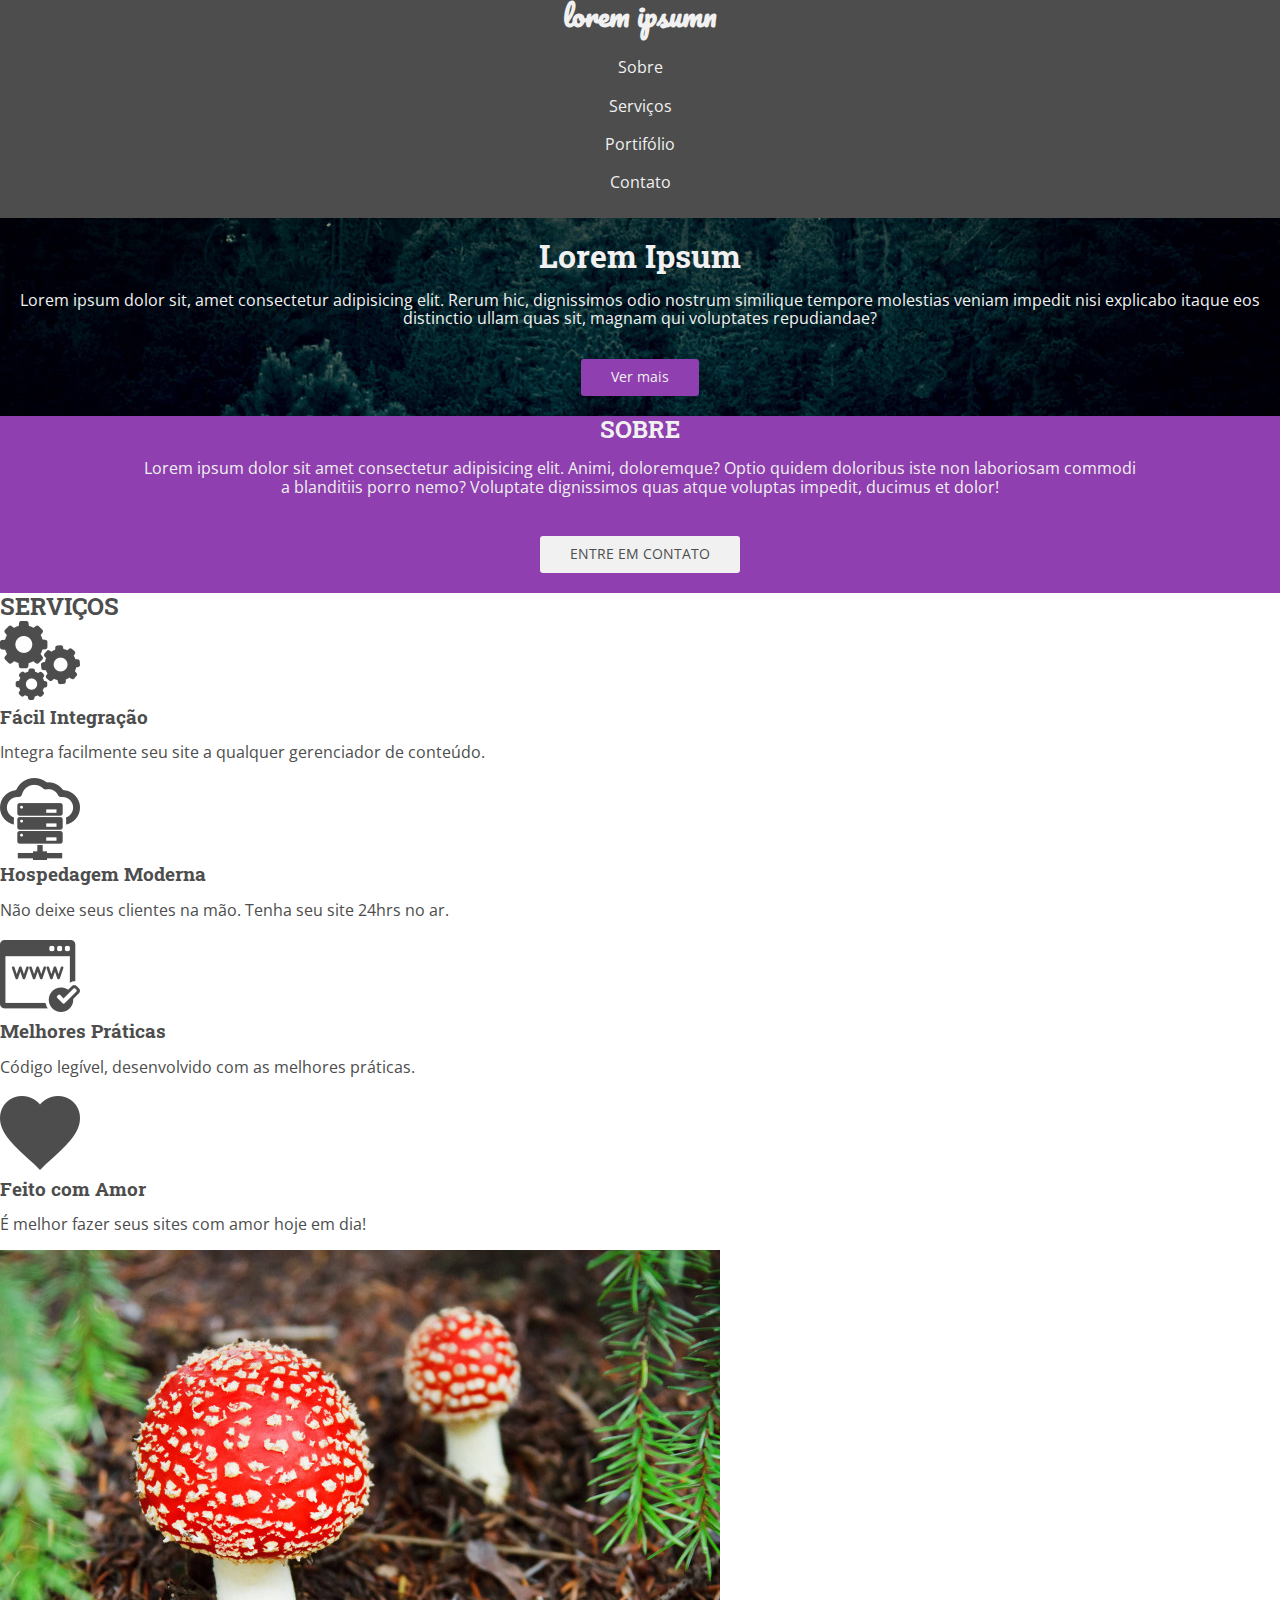
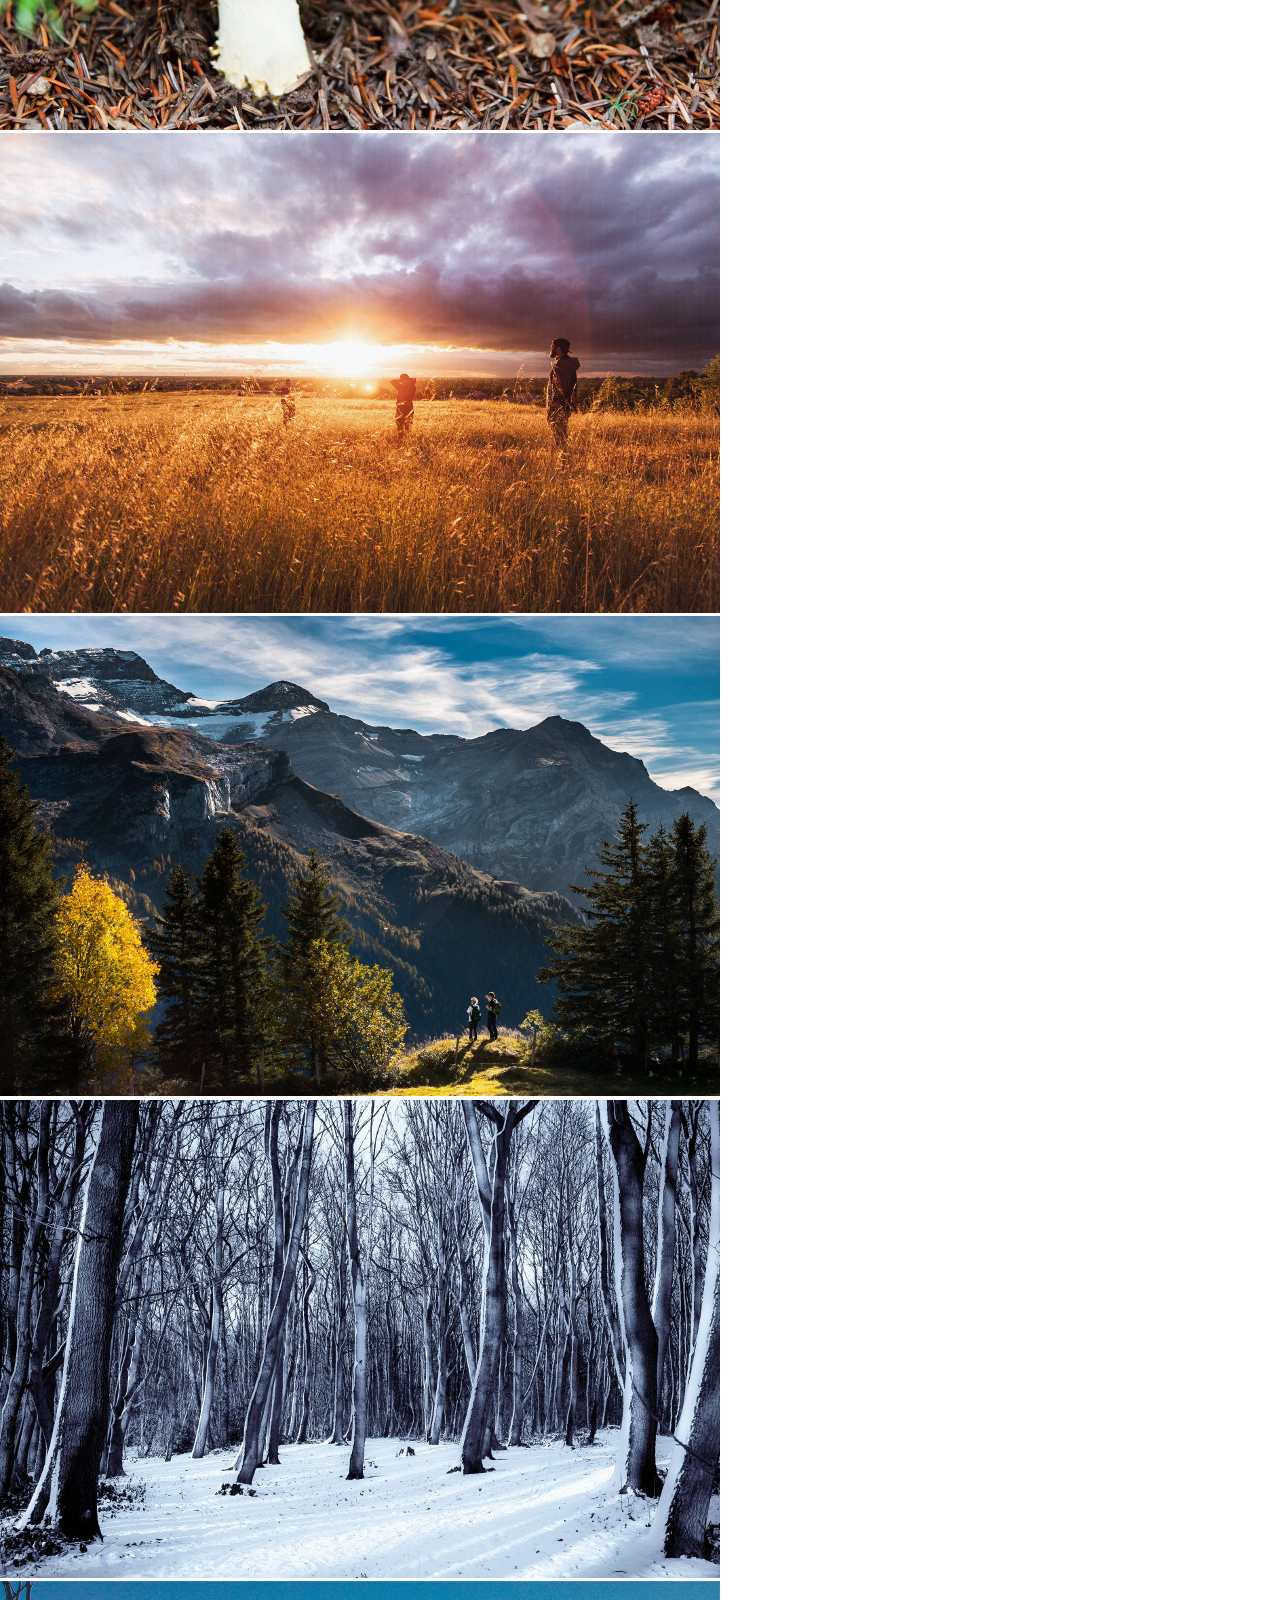
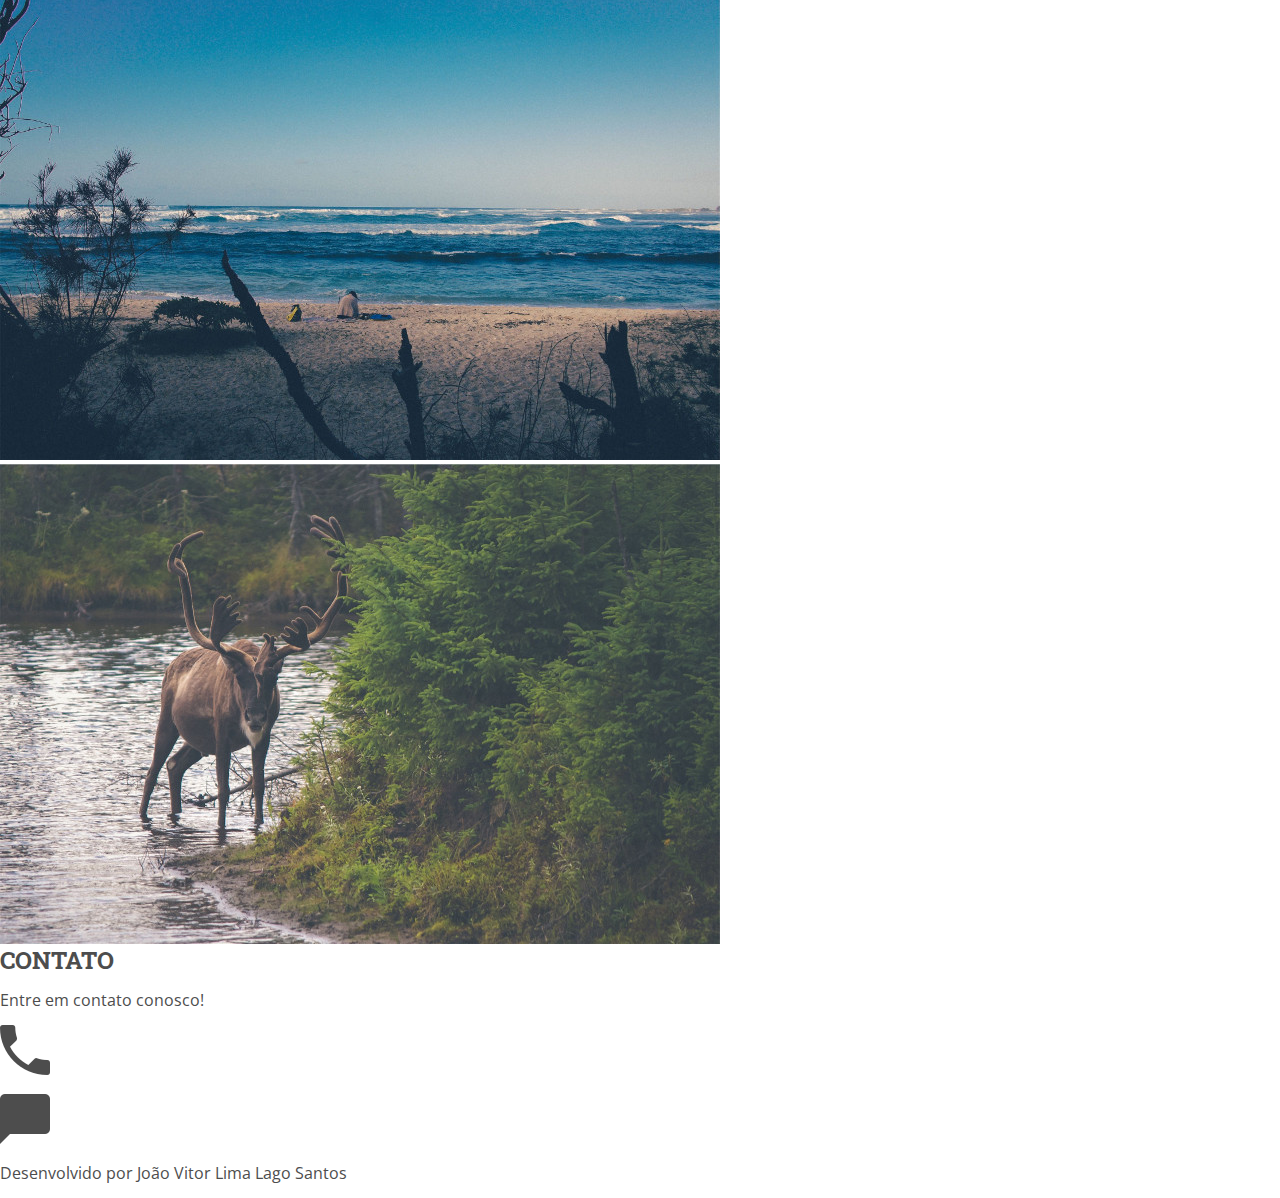
==== index.html @ 35bb9524 "add selectors and propertys to #sobre in index.html" ====
<!DOCTYPE html>
<html lang="pt-br">

<head>
    <meta charset="UTF-8">
    <meta http-equiv="X-UA-Compatible" content="IE=edge">
    <meta name="viewport" content="width=device-width, initial-scale=1.0">
    <link rel="preconnect" href="https://fonts.gstatic.com">
    <link href="https://fonts.googleapis.com/css2?family=Open+Sans&family=Pacifico&family=Roboto+Slab&display=swap"
        rel="stylesheet">
    <link rel="stylesheet" href="./assets/css/normalize.css" />
    <link rel="stylesheet" href="assets/css/style.css" />
    <title>Document</title>
</head>

<body>
    <nav>
        <a href="#">lorem ipsumn</a>
        <ul>
            <li><a href="#sobre">Sobre</a></li>
            <li><a href="#servicos">Serviços</a></li>
            <li><a href="#portfolio">Portifólio</a></li>
            <li><a href="#contato">Contato</a></li>
        </ul>
    </nav>

    <header>
        <h1>Lorem Ipsum</h1>
        <p>Lorem ipsum dolor sit, amet consectetur adipisicing elit. Rerum hic, dignissimos odio nostrum similique
            tempore molestias veniam impedit nisi explicabo itaque eos distinctio ullam quas sit, magnam qui voluptates
            repudiandae?</p>
        <a href="#sobre" class="botao">Ver mais</a>
    </header>

    <section id="sobre">
        <h2>SOBRE</h2>
        <p>Lorem ipsum dolor sit amet consectetur adipisicing elit. Animi, doloremque? Optio quidem doloribus iste non
            laboriosam commodi a blanditiis porro nemo? Voluptate dignissimos quas atque voluptas impedit, ducimus et
            dolor!</p>
        <a href="#contato" class="botao">ENTRE EM CONTATO</a>
    </section>

    <section id="servicos">
        <h2>SERVIÇOS</h2>
        <div>
            <img src="./assets/img/configs.png" alt="Engrenagens">
            <h3>Fácil Integração</h3>
            <p>Integra facilmente seu site a qualquer gerenciador de conteúdo.</p>
        </div>
        <div>
            <img src="./assets/img/hospedagem.png" alt="Servidor">
            <h3>Hospedagem Moderna</h3>
            <p>Não deixe seus clientes na mão. Tenha seu site 24hrs no ar.</p>
        </div>
        <div>
            <img src="./assets/img/site.png" alt="Navegador">
            <h3>Melhores Práticas</h3>
            <p>Código legível, desenvolvido com as melhores práticas.</p>
        </div>
        <div>
            <img src="./assets/img/coracao.png" alt="Coração">
            <h3>Feito com Amor</h3>
            <p>É melhor fazer seus sites com amor hoje em dia!</p>
        </div>
    </section>

    <section id="portfolio">
        <img src="./assets/img/portfolio-1.jpg" alt="cogumelos">
        <img src="./assets/img/portfolio-2.jpeg" alt="Sol no horizonte">
        <img src="./assets/img/portfolio-3.jpeg" alt="Pessoas à beira de vale">
        <img src="./assets/img/portfolio-4.jpg" alt="Floresta nevada">
        <img src="./assets/img/portfolio-5.jpeg" alt="Praia deserta">
        <img src="./assets/img/portfolio-6.jpeg" alt="Alce à beira de rio">
    </section>

    <section id="contato">
        <h2>CONTATO</h2>
        <p>Entre em contato conosco!</p>
        <!--Atalho para as divs abaixo: div*2>img+p>a -->
        <div>

            <p><a href="tel: (77) 99999-9999">
                    <img src="./assets/img/fone.png" alt="Telefone"></a></p>
        </div>
        <div>
            <p><a href="mailto:meuEmail@gmail.com">
                    <img src="./assets/img/contato.png" alt="E-mail">
                </a></p>
        </div>
    </section>

    <footer>
        <p>Desenvolvido por João Vitor Lima Lago Santos</p>
    </footer>
</body>

</html>
---- assets/css/style.css ----
/*

* {
    padding: 0;
    margin: 0;
    box-sizing: border-box;
}


/* body {
    background: #c2c2c2;
}

h2 {
    color: blue;
}

.vermelho {
    color: red;
}

#verde {
    color: green;
}

div>h2 {
    color: black;
} 


/* comentario em css 


/* .seletores {
    padding: 1Âº topo(top) e lado direito(right) e parte inferior(bottom) e lado esquerdo(left); // um parametro ele aplica nos 4 lados
    padding: 1Âº topo(top) 2Âº lado direito(right) 3Âº parte inferior(bottom) 4Âº lado esquerdo(left); // quatro parametro ele aplica individualmente
    padding: 1Âº topo(top) e parte inferior(bottom) 2Âº lado esquerdo(left) e lado direito(right); // dois paremetros ele aplica em cima+embaixo e lado esquerdo+lado direito
} 

.div-vermelha {
    min-height: 150px;
    padding: 25px;
    background: red;
    margin: 100px auto;
    display: flex;
    flex-direction: row;
    justify-content: space-between;
    flex-wrap: wrap;
}

.div-branca {
    background: #fff;
    height: 100px;
    width: 100px;
}

*/

/*Geral*/

body{
    font-family: "Open Sans", Helvetica, Arial, sans-serif;
    color: #4d4d4d;
}

h1, h2, h3{
    margin: 0;
    font-family: "Roboto Slab", Helvetica, Arial, sans-serif;
    font-weight: 700;
}

.botao{
    color: #f1f1f1;
    text-decoration: none;
    padding: 10px 30px;
    background-color: #8f3faf;
    font-size: .9em;
    border-radius: 3px;
}
/*Navegação*/

nav{
    /*
    display: -webkit-box;display: -ms-flexbox;display: flex; 
    Criado inserindo o display: flex; no autoprefixer
    ele gera o primeiro display que é compatível com diferentes navegadores.
    */
    display: flex;
    flex-direction: column;
    align-items: center;
    background-color: #4d4d4d;
}

nav > a {
    text-decoration: none;
    color: #f1f1f1;
    font-weight: 700;
    font-size: 28px;
    font-family: Pacifico, serif;
}

nav ul{
    list-style: none;
    padding: 0;
    display: flex;
    flex-direction: column;
    align-items: center;
    width: 100%;
}

nav ul li{
    text-align: center;
    width: 100%;
}

nav ul li a{
    display: inline-block;
    padding: 10px 0;
    width:100%;
    text-decoration: none;
    color: #f1f1f1;
}

/*Cabeçalho*/

header{
    background-image: url('../img/fundo.jpg');
    background-size: cover;
    background-position: center;
    background-repeat: no-repeat;
    color: #f1f1f1;
    display: flex;
    flex-direction: column;
    align-items: center;
    text-align: center;
    padding: 20px;
}

header p{
    margin-bottom: 2em;
}

/* Sobre */

#sobre{
    display: flex;
    flex-direction: column;
    align-items :center;
    text-align:center;
    padding: 0 20px 20px;
    background-color: #8f3faf;
    color: #f1f1f1;
}

#sobre p{
    margin-bottom: 2.5em;
    max-width: 1000px;
}

#sobre .botao{
    background-color: #f1f1f1;
    color: #4d4d4d;
}
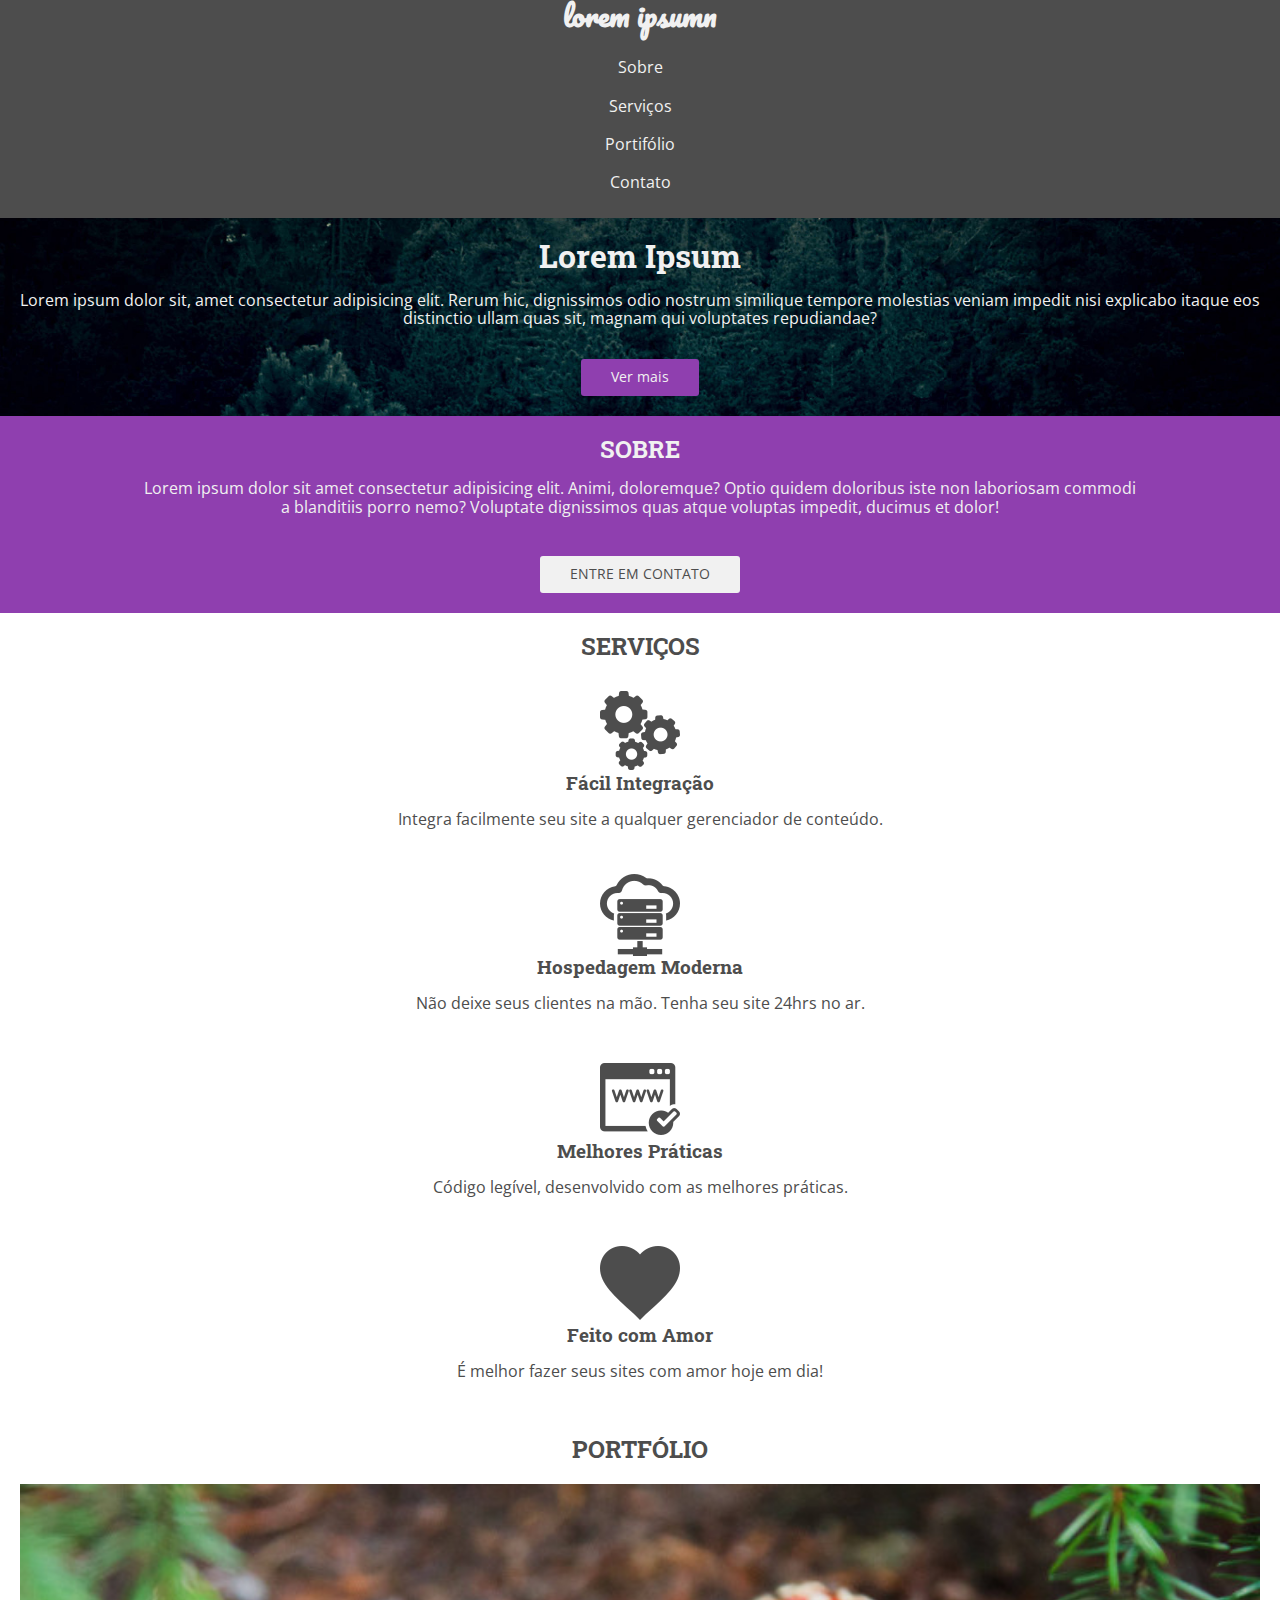
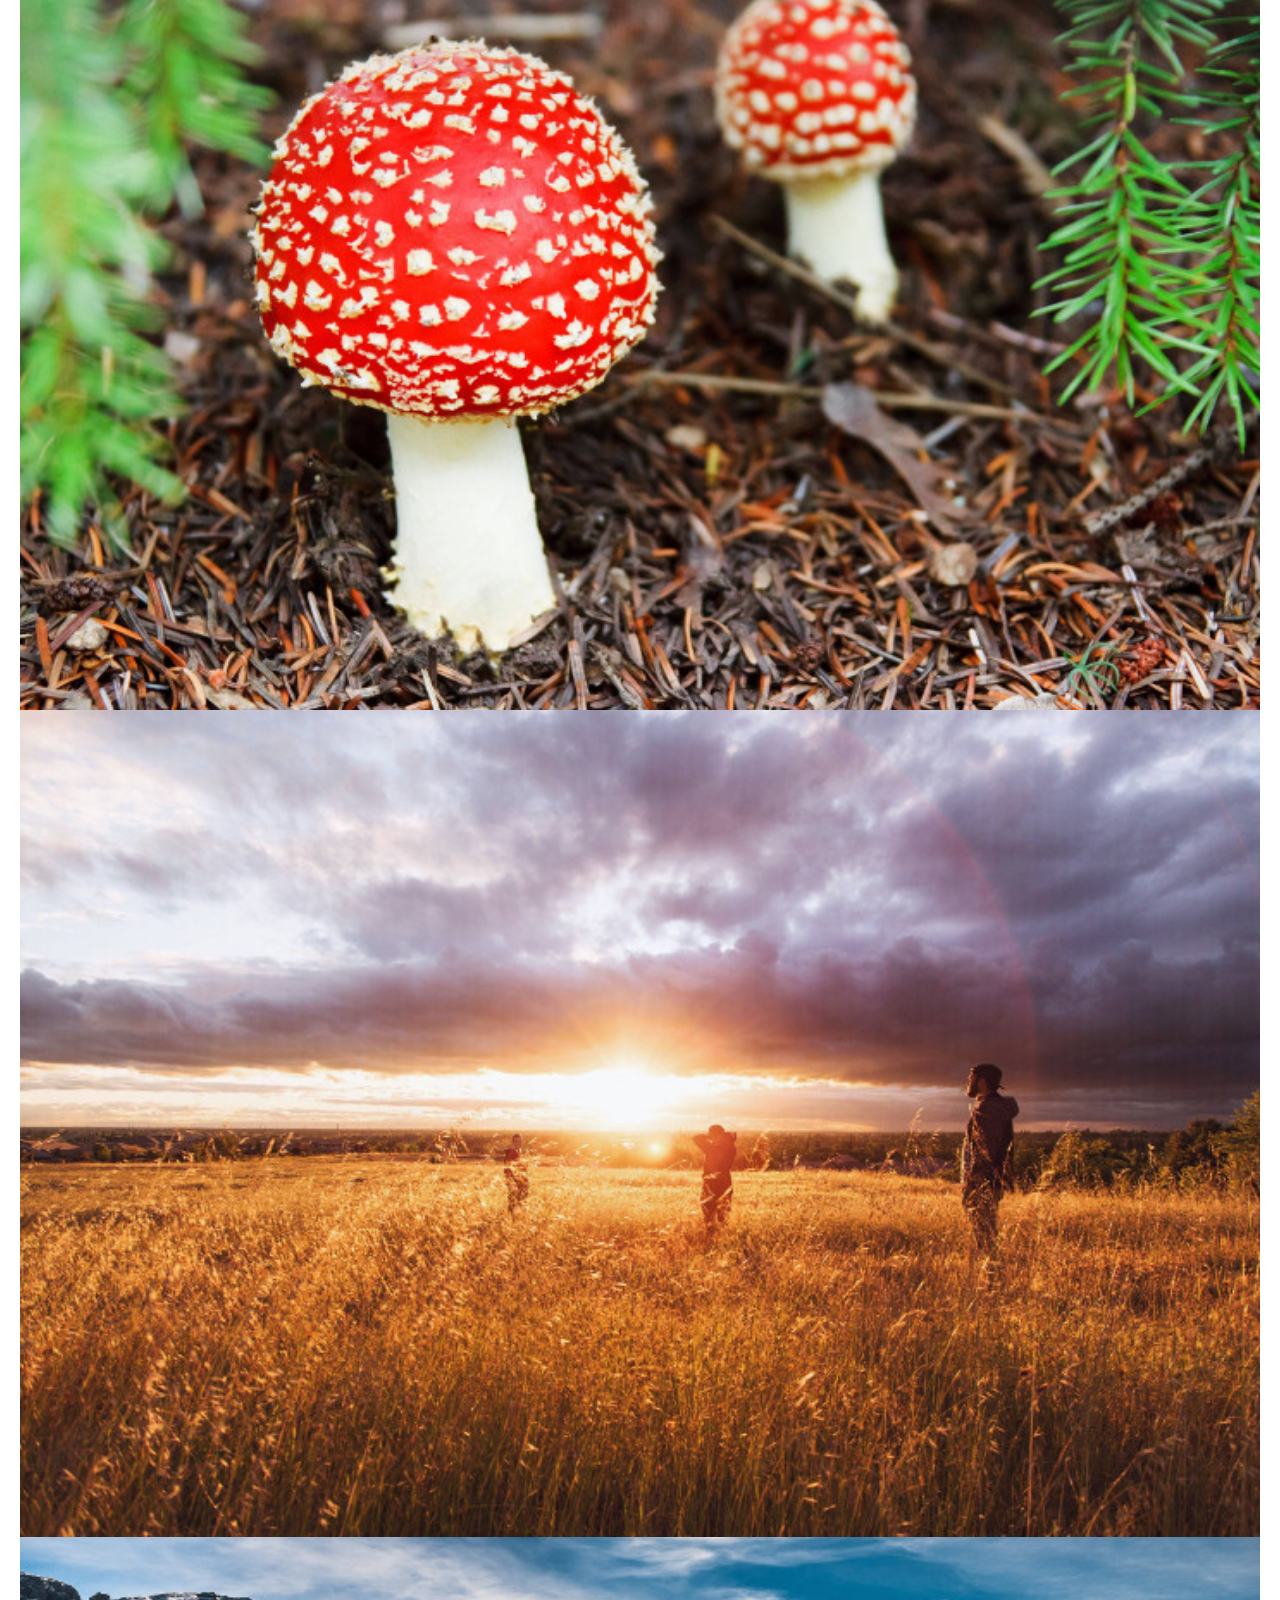
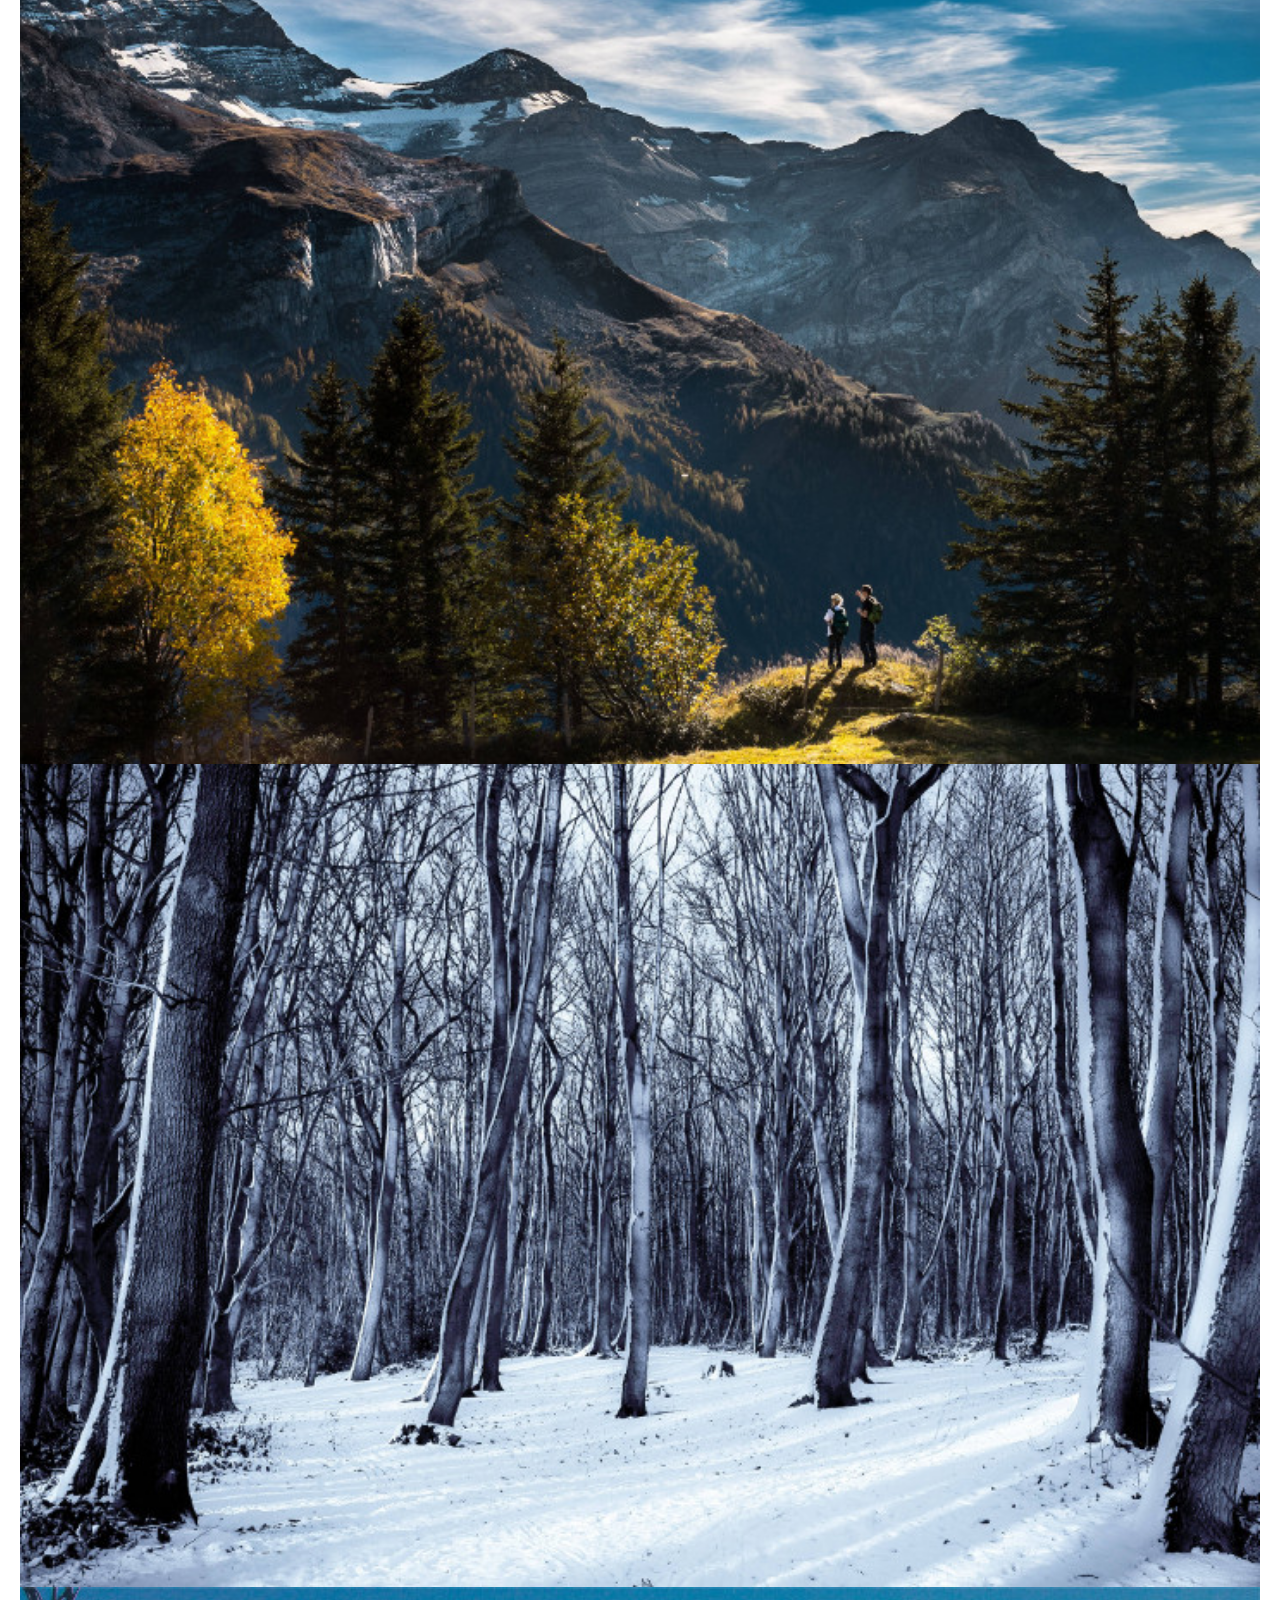
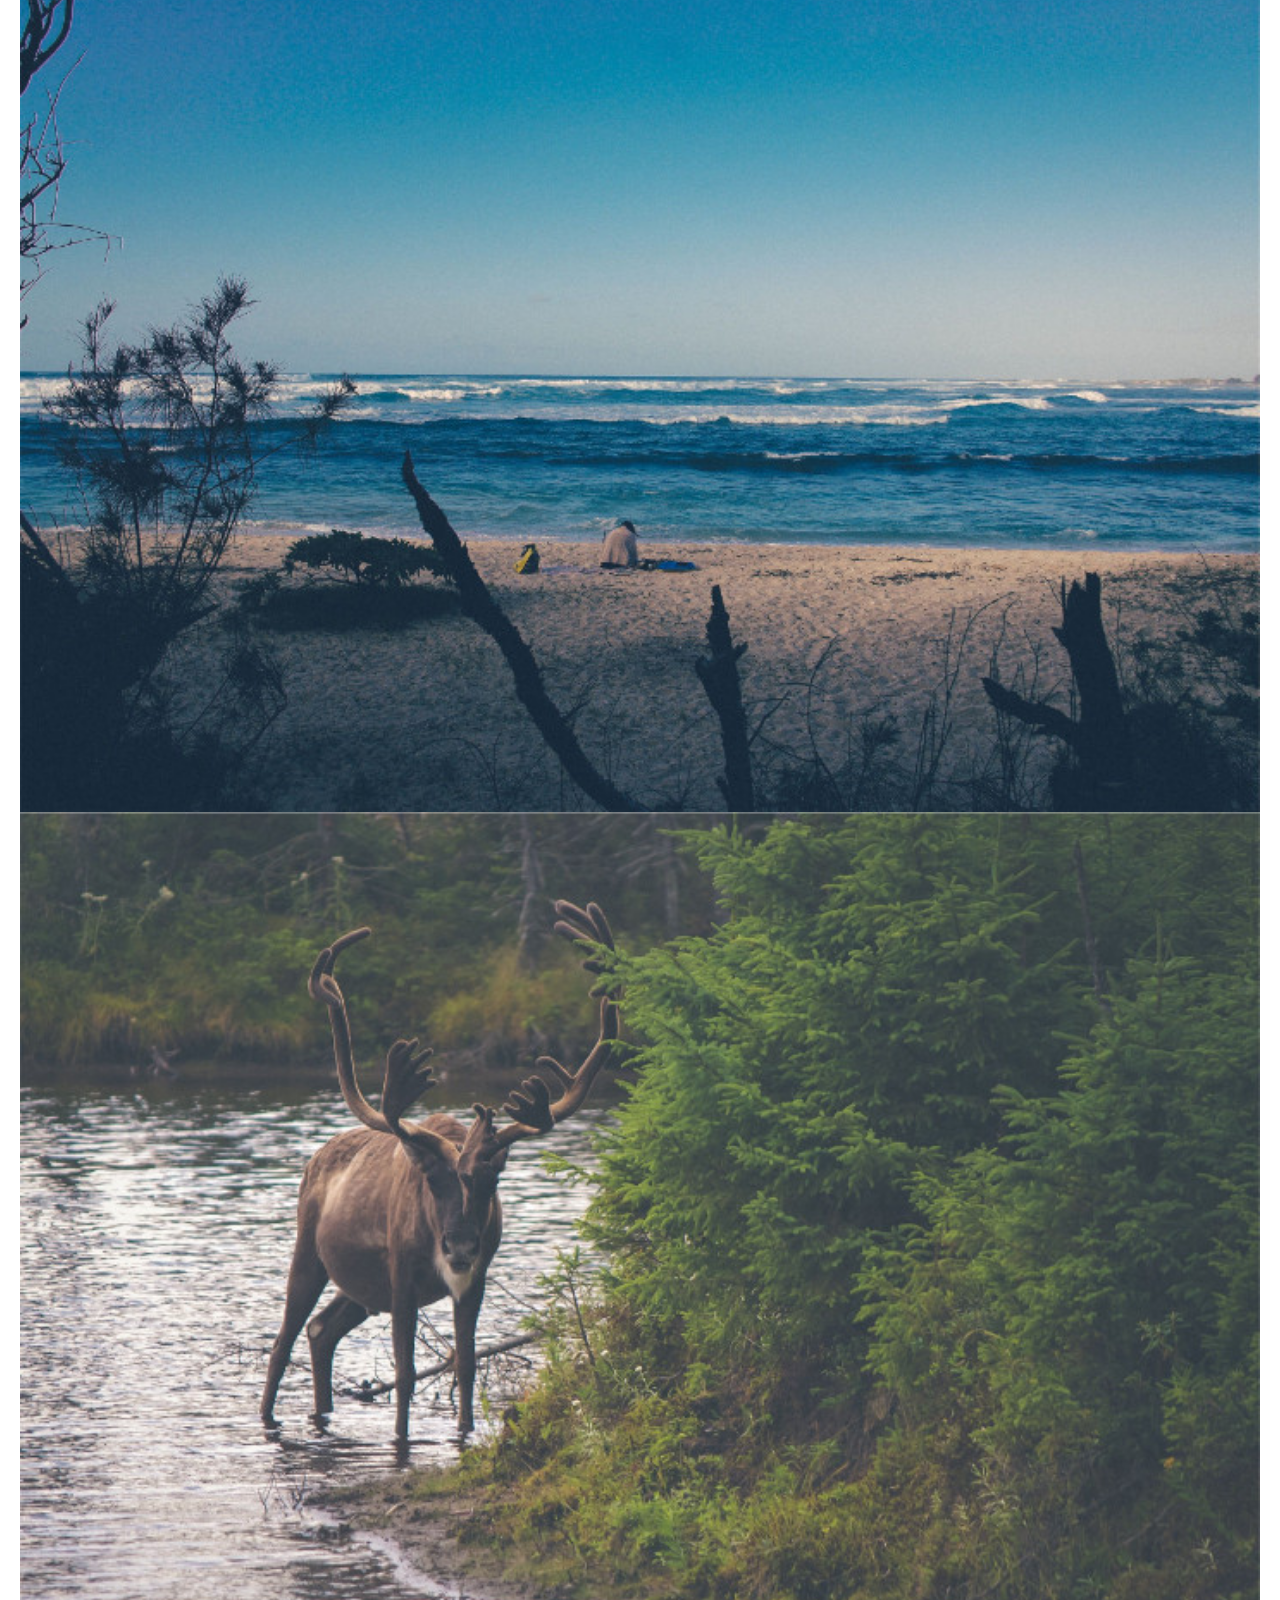
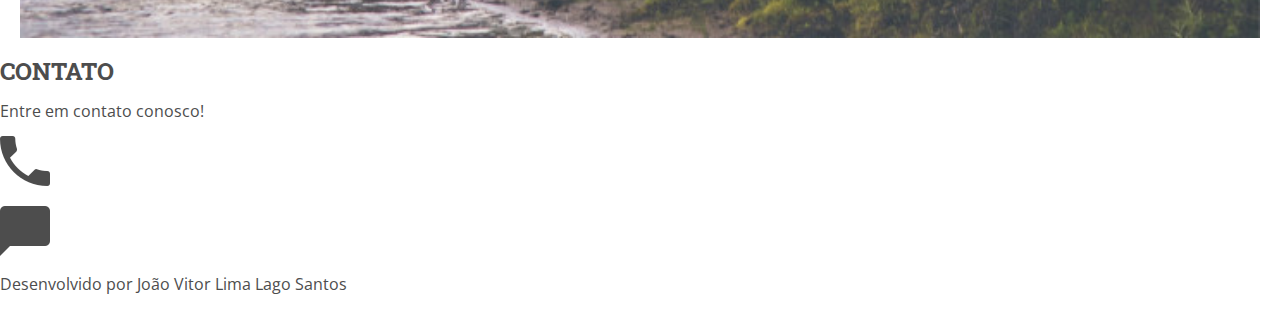
==== commit 24968de1: "add margin-top in h2 on section 'SOBRE' and add selector and property in id portfolio" ====
--- a/index.html
+++ b/index.html
@@ -65,6 +65,7 @@
     </section>
 
     <section id="portfolio">
+        <h2>PORTFÓLIO</h2>
         <img src="./assets/img/portfolio-1.jpg" alt="cogumelos">
         <img src="./assets/img/portfolio-2.jpeg" alt="Sol no horizonte">
         <img src="./assets/img/portfolio-3.jpeg" alt="Pessoas à beira de vale">
--- a/assets/css/style.css
+++ b/assets/css/style.css
@@ -157,7 +157,45 @@
     max-width: 1000px;
 }
 
+#sobre h2{
+    margin-top: 20px;
+}
+
 #sobre .botao{
     background-color: #f1f1f1;
     color: #4d4d4d;
+}
+
+/* Serviços */
+
+#servicos {
+    padding: 20px;
+    display: flex;
+    flex-direction: column; 
+    align-items: center;
+}
+
+#servicos div{
+    display: flex;
+    flex-direction: column;
+    align-items: center;
+    text-align:center;
+    margin-top: 30px;
+}  
+
+/* Portfólio */
+
+#portfolio {
+    display: flex;
+    flex-direction: column;
+    align-items: center;
+    padding: 20px;
+}
+
+#portfolio h2{
+    margin-bottom: 20px;
+}
+
+#portfolio img{
+    width: 100%;
 }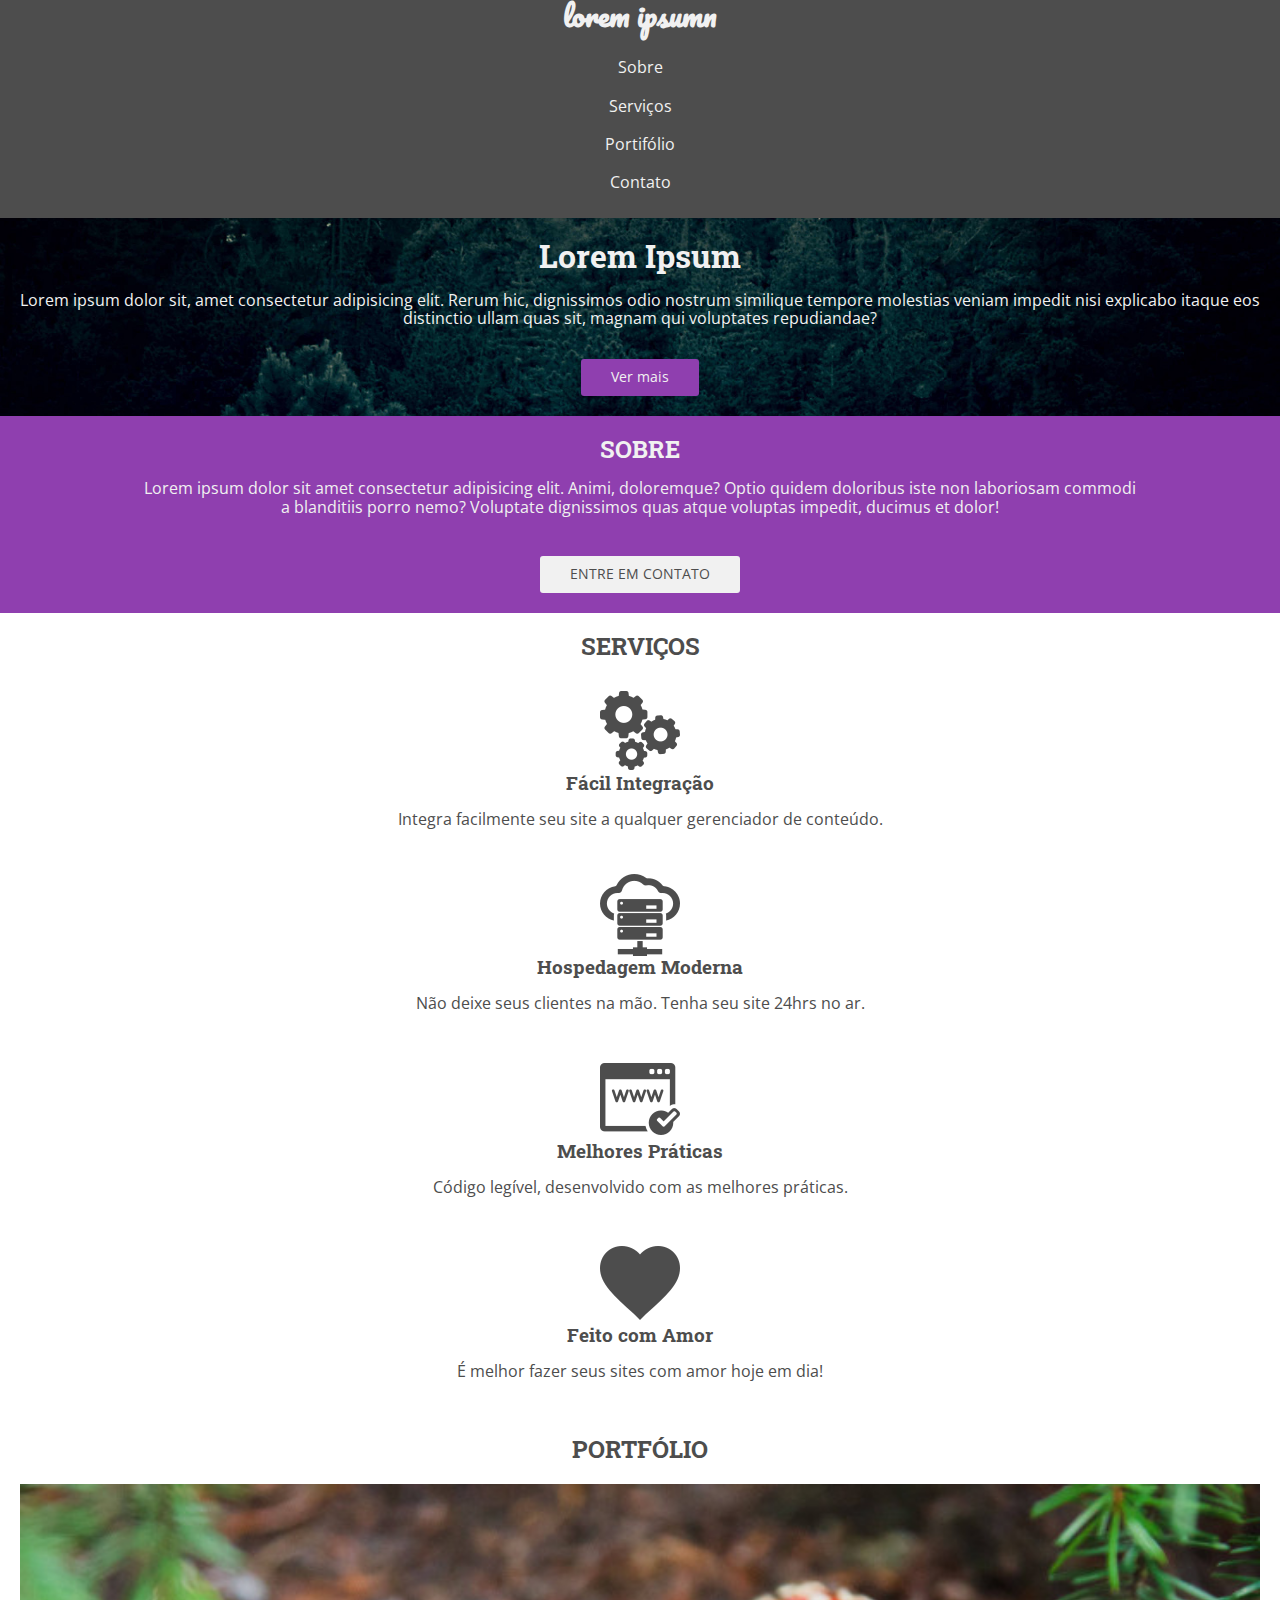
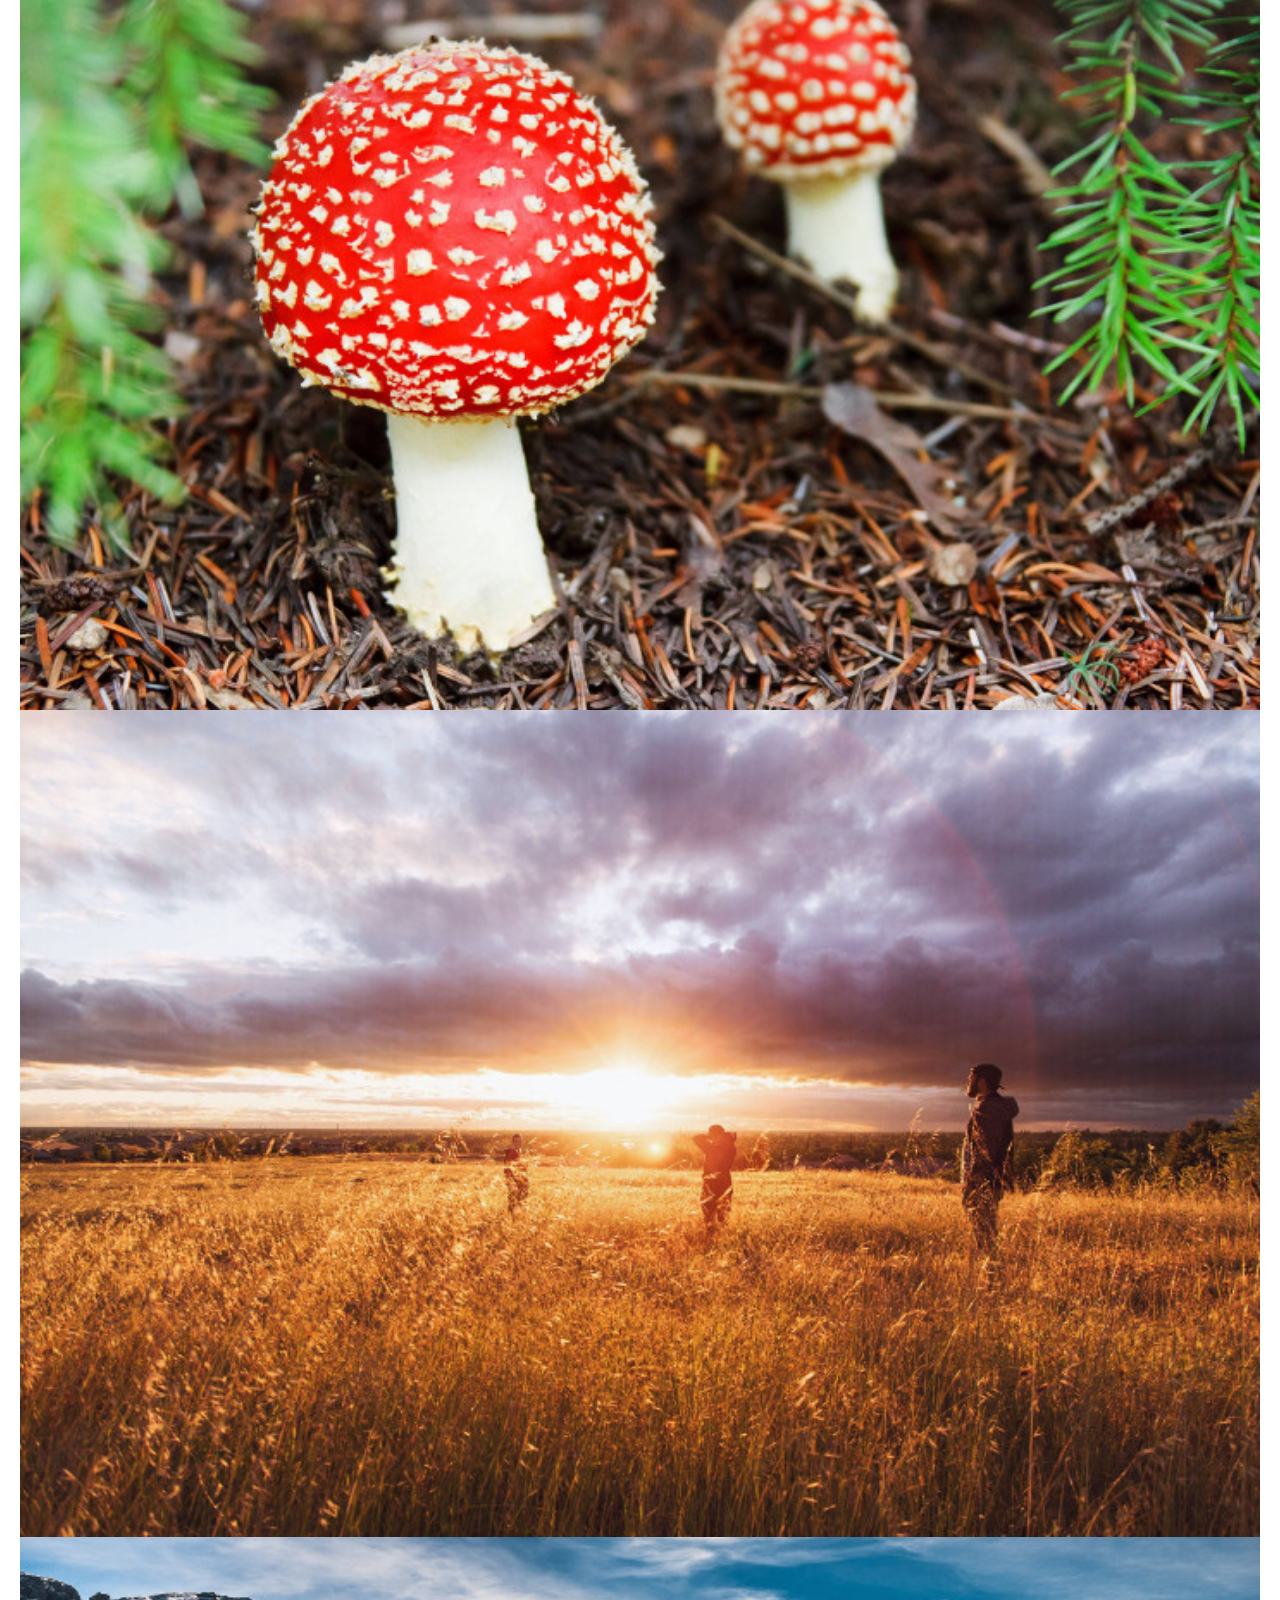
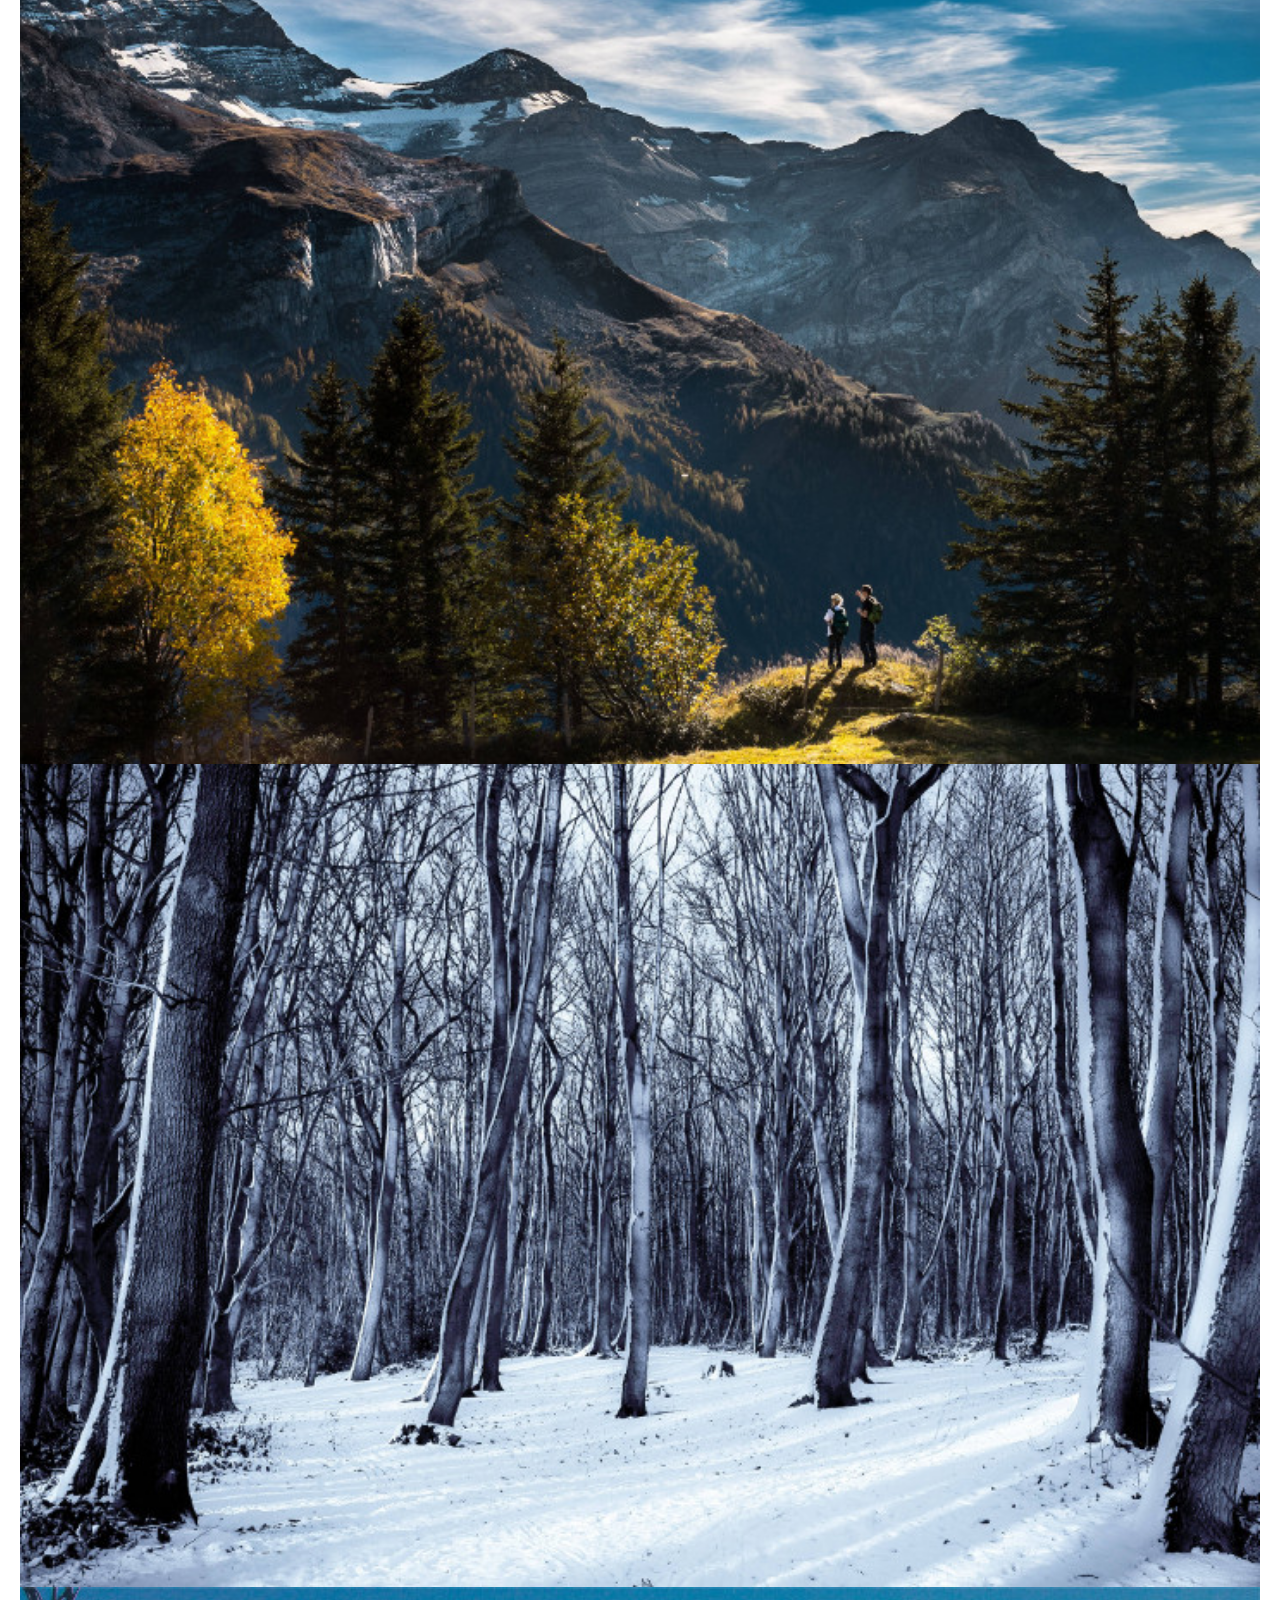
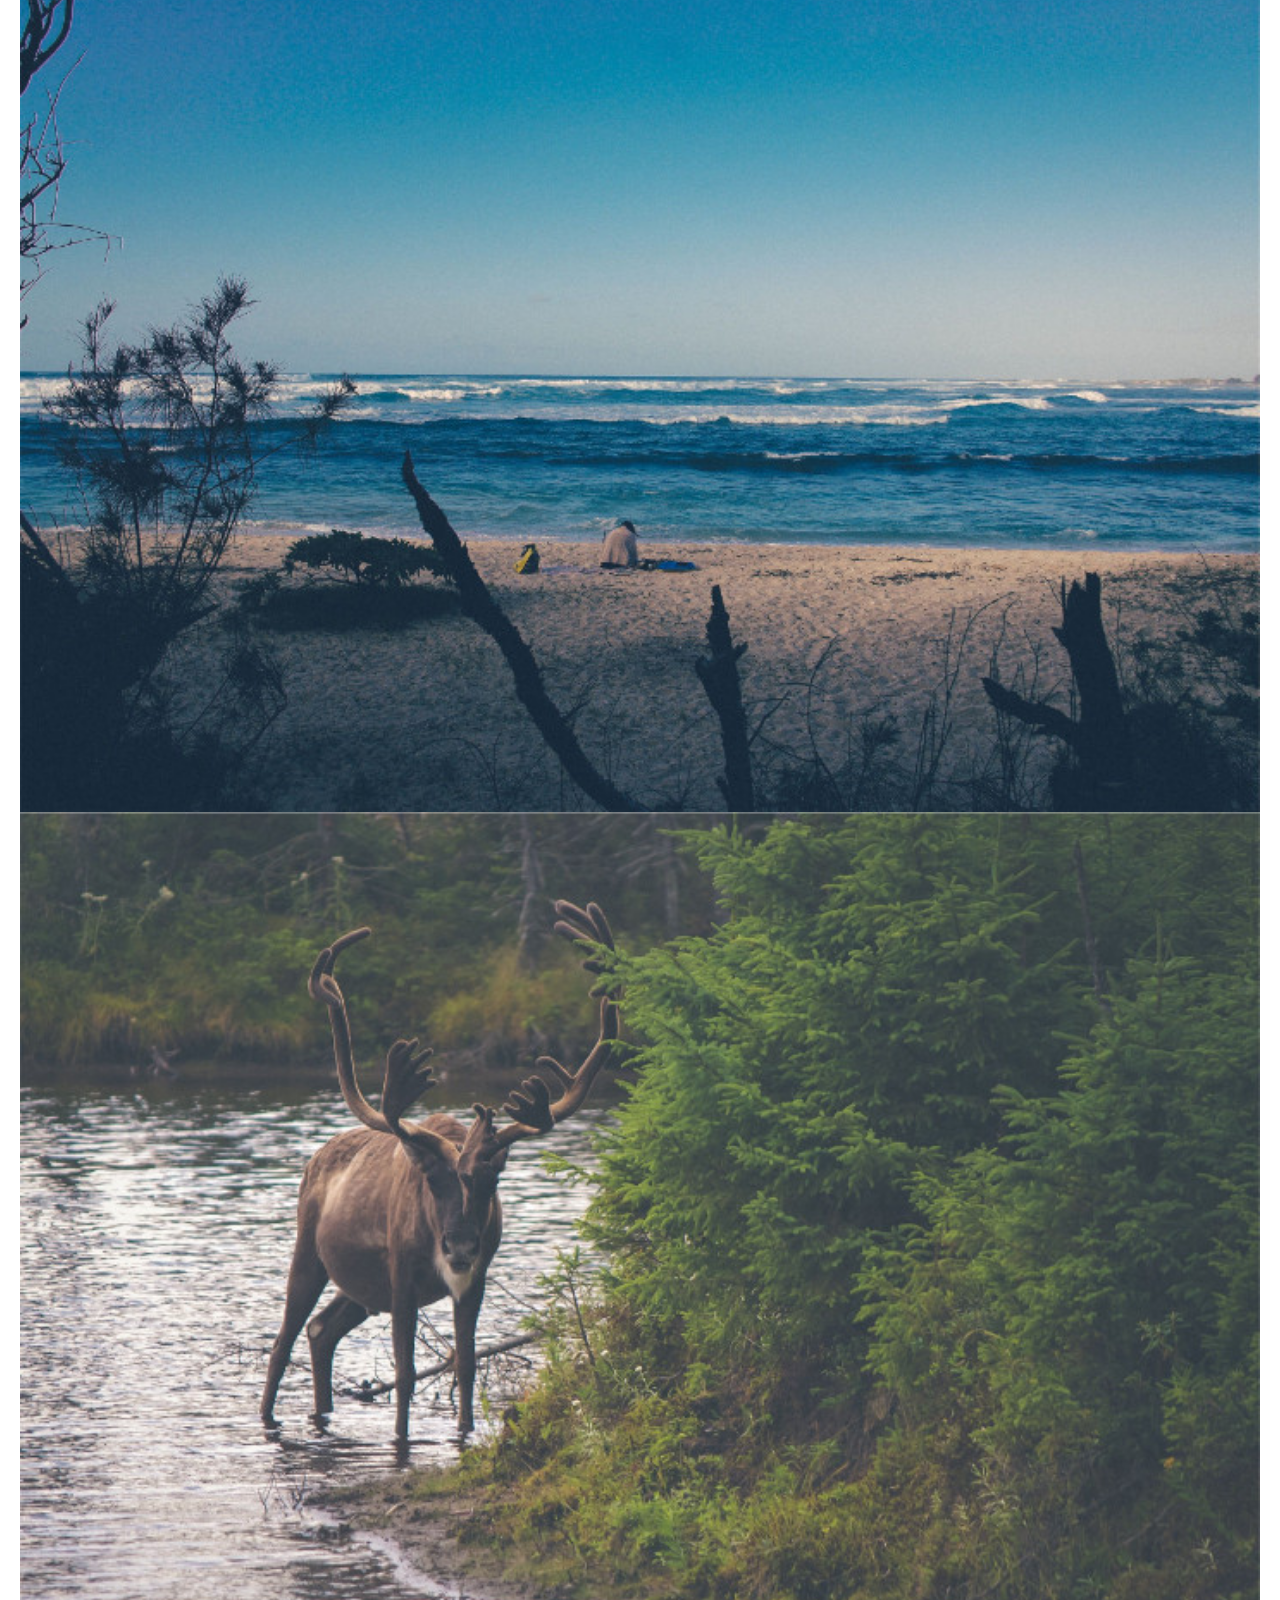
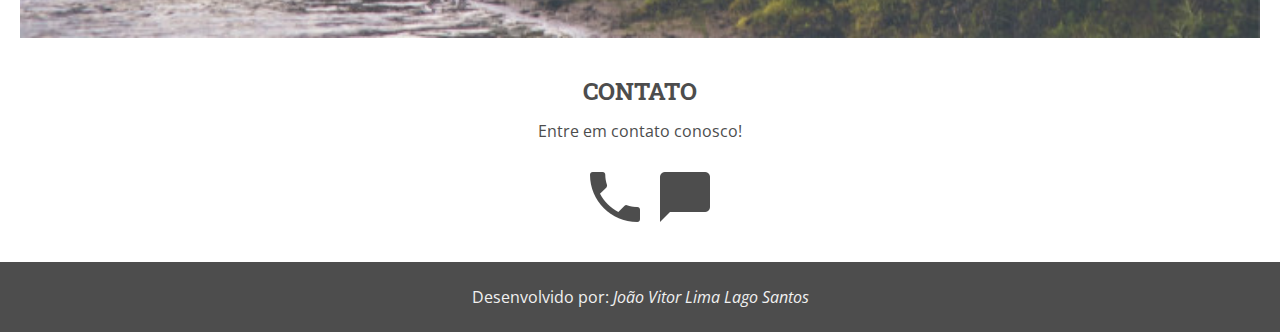
==== commit 6ac1ba69: "add footer selector in style.css and add tag <em> in text in tag <p>" ====
--- a/index.html
+++ b/index.html
@@ -78,20 +78,21 @@
         <h2>CONTATO</h2>
         <p>Entre em contato conosco!</p>
         <!--Atalho para as divs abaixo: div*2>img+p>a -->
-        <div>
-
-            <p><a href="tel: (77) 99999-9999">
-                    <img src="./assets/img/fone.png" alt="Telefone"></a></p>
-        </div>
-        <div>
-            <p><a href="mailto:meuEmail@gmail.com">
-                    <img src="./assets/img/contato.png" alt="E-mail">
-                </a></p>
+        <div id="lado-a-lado">
+            <div>
+                <p><a href="tel: (77) 99999-9999">
+                        <img src="./assets/img/fone.png" alt="Telefone"></a></p>
+            </div>
+            <div>
+                <p><a href="mailto:meuEmail@gmail.com">
+                        <img src="./assets/img/contato.png" alt="E-mail">
+                    </a></p>
+            </div>
         </div>
     </section>
 
     <footer>
-        <p>Desenvolvido por João Vitor Lima Lago Santos</p>
+        <p>Desenvolvido por: <em>João Vitor Lima Lago Santos</em></p>
     </footer>
 </body>
 
--- a/assets/css/style.css
+++ b/assets/css/style.css
@@ -55,7 +55,7 @@
 }
 
 */
-
+/* OBS: Colocar as propriedades que são iguais em uma mesma classe e associar aos respectivos seletores */
 /*Geral*/
 
 body{
@@ -119,6 +119,14 @@
     width:100%;
     text-decoration: none;
     color: #f1f1f1;
+    transition: background-color .7s;
+    transition: color .5s;
+}
+
+/* Adicionei um hover pra criar uma animação quando passar o mouse em cima de um item do menu */
+nav ul a:hover{
+    background-color: white;
+    color: black;
 }
 
 /*Cabeçalho*/
@@ -198,4 +206,32 @@
 
 #portfolio img{
     width: 100%;
+}
+
+/* Contato */
+
+#contato {
+    display: flex;
+    flex-direction: column;
+    align-items: center;
+    text-align: center;
+    padding: 20px;
+}
+
+#lado-a-lado{
+    display: flex;
+    flex-direction: row;
+}
+
+#lado-a-lado > div{
+    margin-left: 20px;
+}
+
+/* Footer */
+
+footer {
+    text-align: center;
+    padding: 10px;
+    background-color: #4d4d4d;
+    color: #f1f1f1;
 }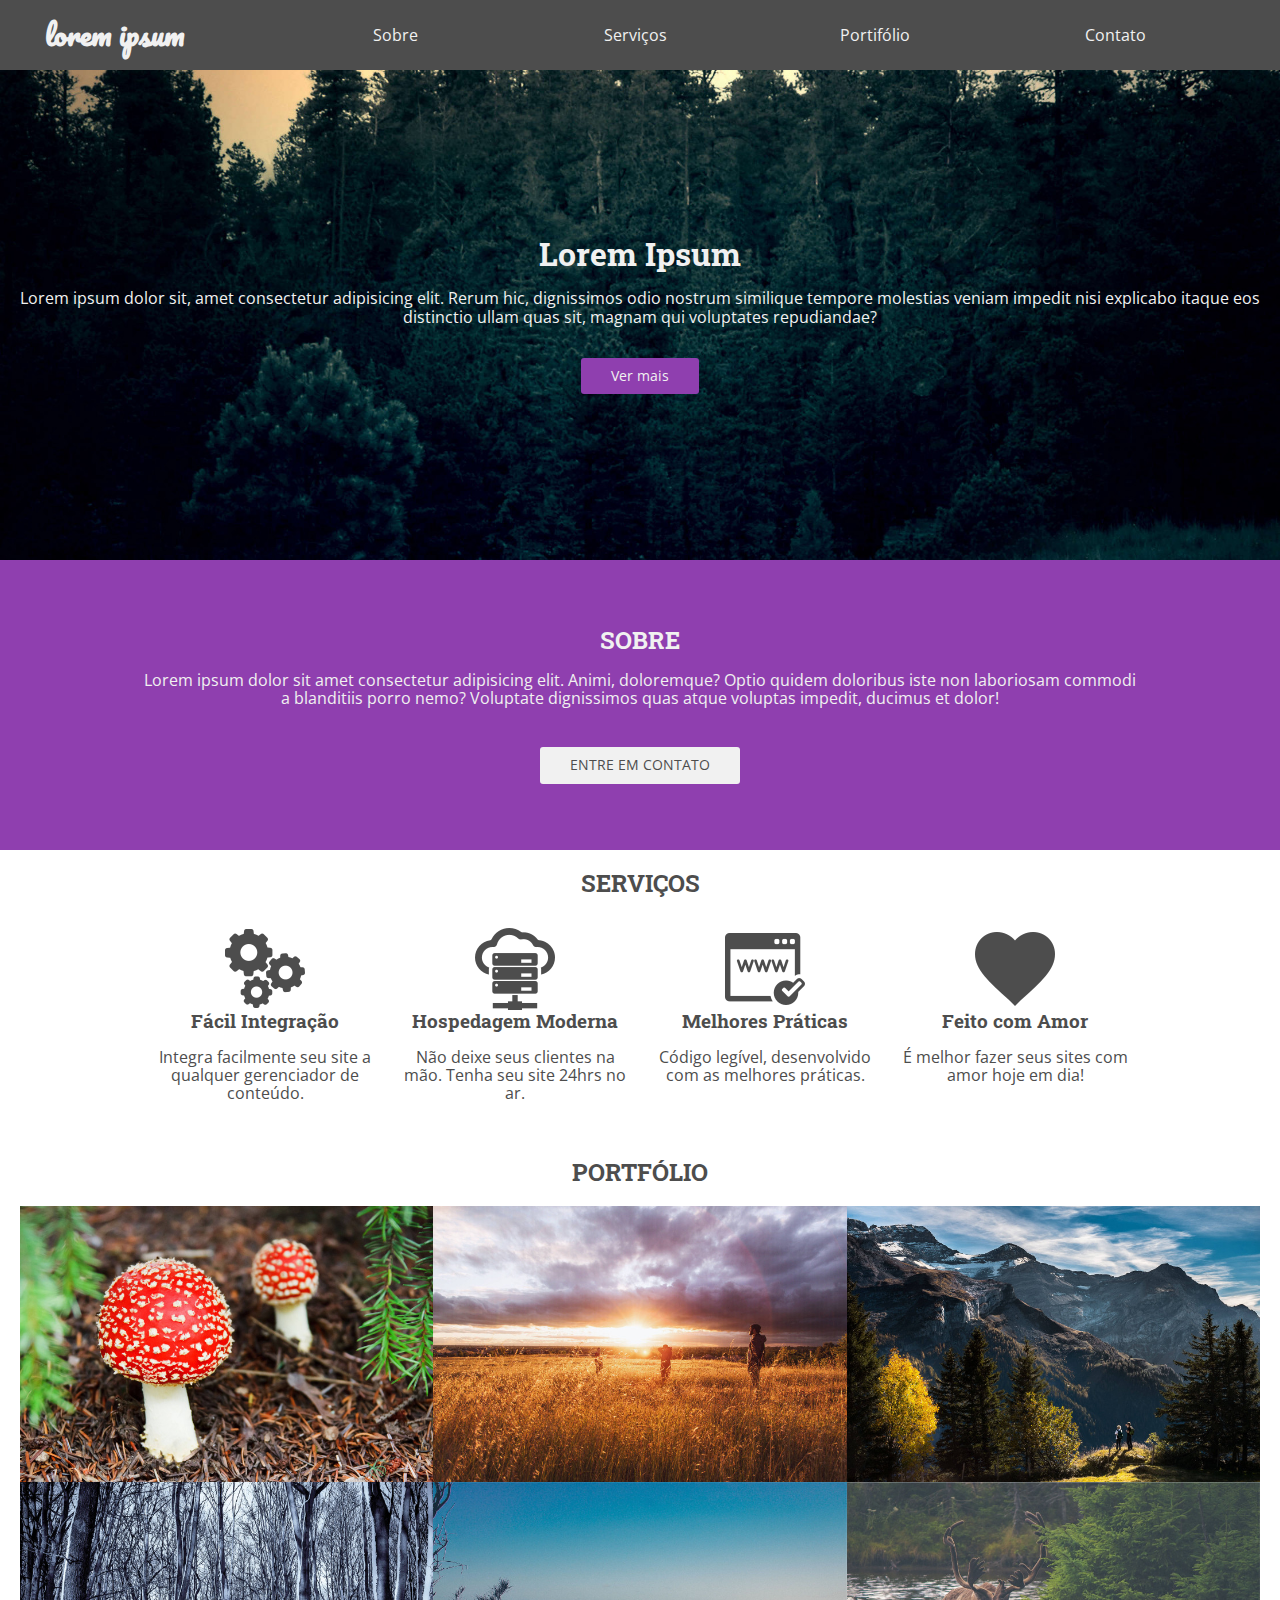
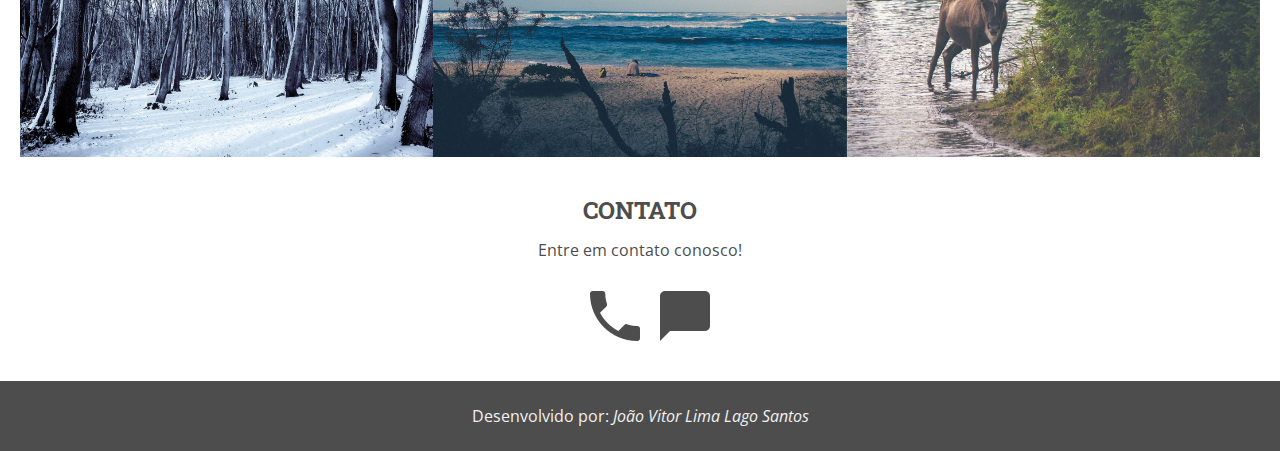
==== commit 31e97a61: "add @media to min width to the page" ====
--- a/index.html
+++ b/index.html
@@ -15,7 +15,7 @@
 
 <body>
     <nav>
-        <a href="#">lorem ipsumn</a>
+        <a href="#">lorem ipsum</a>
         <ul>
             <li><a href="#sobre">Sobre</a></li>
             <li><a href="#servicos">Serviços</a></li>
@@ -28,8 +28,8 @@
         <h1>Lorem Ipsum</h1>
         <p>Lorem ipsum dolor sit, amet consectetur adipisicing elit. Rerum hic, dignissimos odio nostrum similique
             tempore molestias veniam impedit nisi explicabo itaque eos distinctio ullam quas sit, magnam qui voluptates
-            repudiandae?</p>
-        <a href="#sobre" class="botao">Ver mais</a>
+            repudiandae?</p><a href="#sobre" class="botao">Ver mais</a>
+
     </header>
 
     <section id="sobre">
--- a/assets/css/style.css
+++ b/assets/css/style.css
@@ -223,7 +223,7 @@
     flex-direction: row;
 }
 
-#lado-a-lado > div{
+#lado-a-lado > div > p > a{
     margin-left: 20px;
 }
 
@@ -234,4 +234,75 @@
     padding: 10px;
     background-color: #4d4d4d;
     color: #f1f1f1;
+}
+
+/* Media queries */
+
+@media screen and (min-width: 768px) {
+    /* Navegação */
+
+    nav{
+        flex-direction: row;
+        justify-content: space-around;
+    }
+
+    nav ul{
+        flex-direction: row;
+        width: 75%;        
+    }
+
+    /* Cabecalho */
+
+    header{
+        height: 500px;
+        height: 50vh;
+        justify-content: center;
+    }
+
+    /* Sobre */
+
+    #sobre{
+        height: 250px;
+        height: 30vh;
+        justify-content: center;
+        min-height: 250px;
+    }
+
+    /* Serviços */
+
+    #servicos{
+        flex-direction: row;
+        flex-wrap: wrap;
+        align-items: flex-start;
+        max-width: 1000px;
+        margin: 0 auto;
+    }
+
+    #servicos h2{
+        text-align:center;
+        width: 100%;
+    }
+
+    #servicos div{
+        flex-grow: 1;
+        flex-basis: 150px;
+        padding: 0 10px;
+    }
+
+    /* Portfólio */
+
+    #portfolio{
+        flex-direction: row;
+        flex-wrap: wrap;
+    }
+
+    #portfolio h2{
+        width: 100%;
+        text-align: center;
+    }
+
+    #portfolio img{
+        width: 33.33%;
+    }
+
 }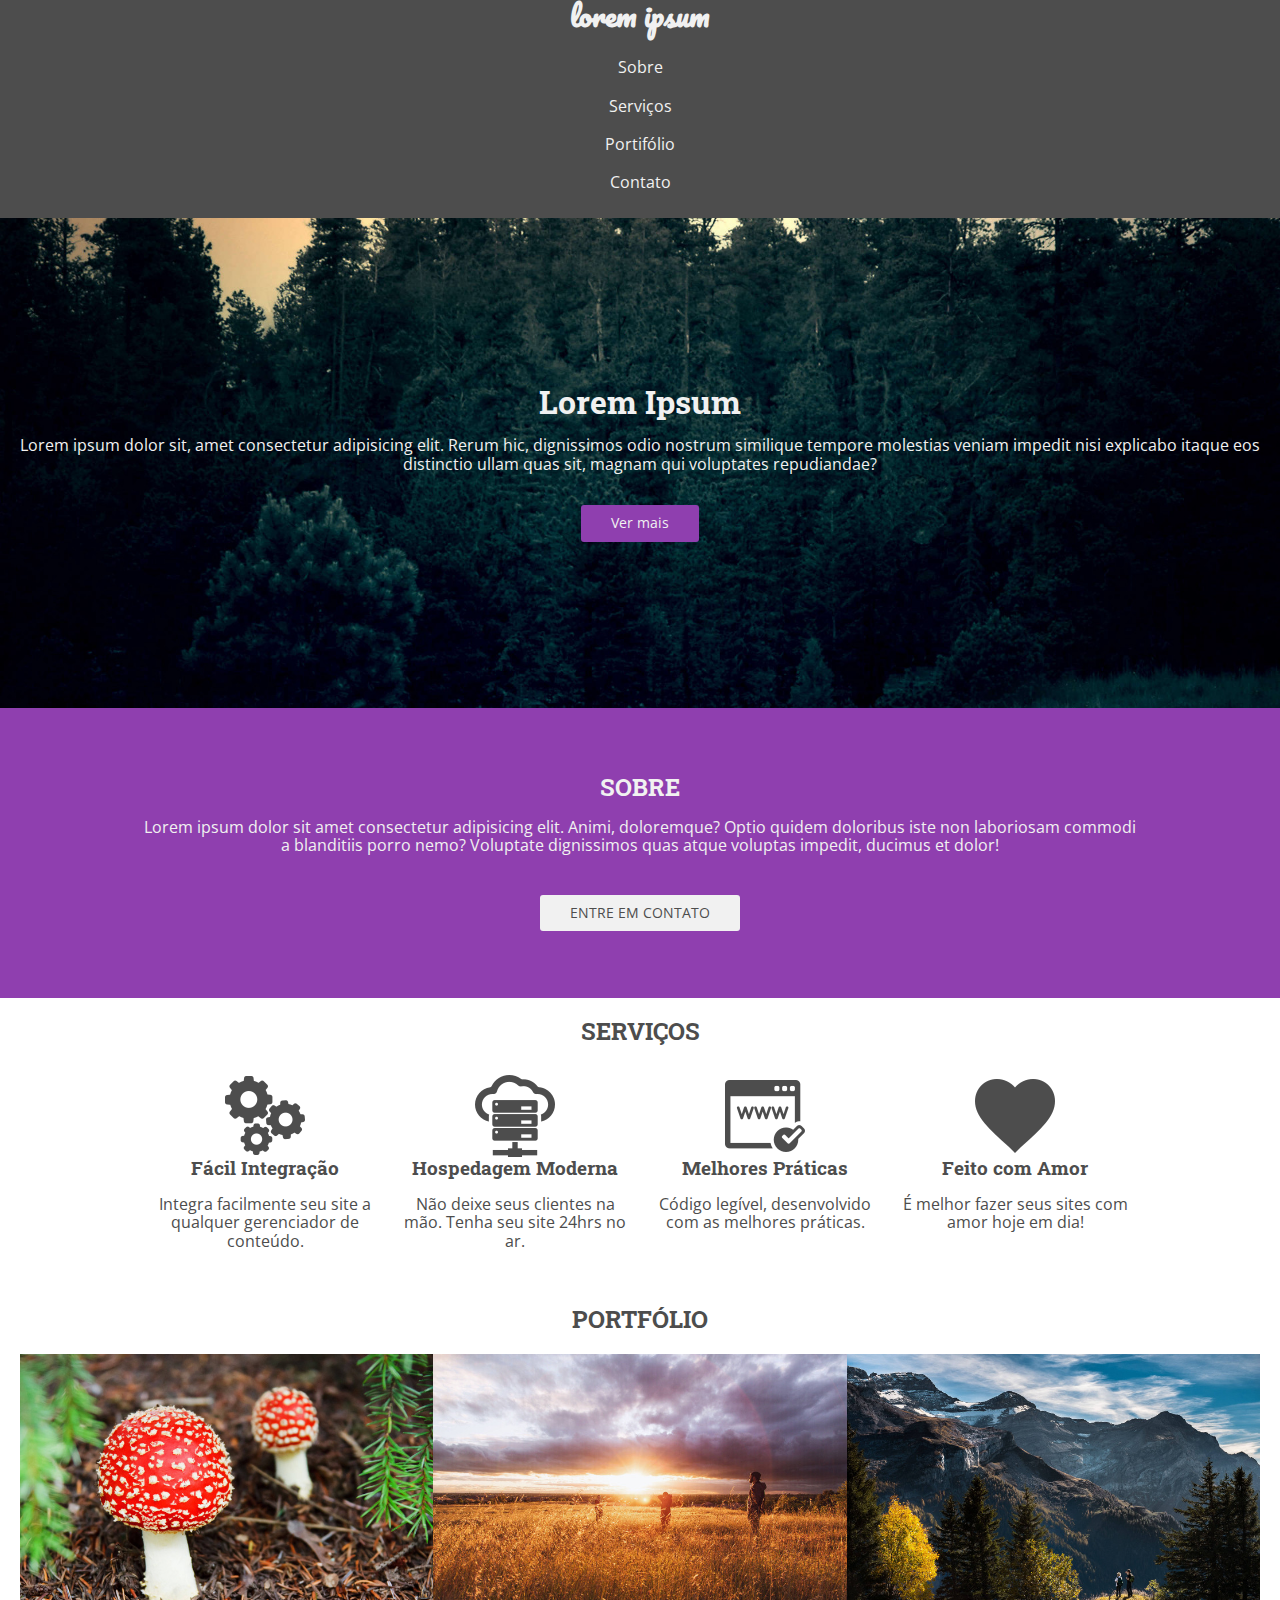
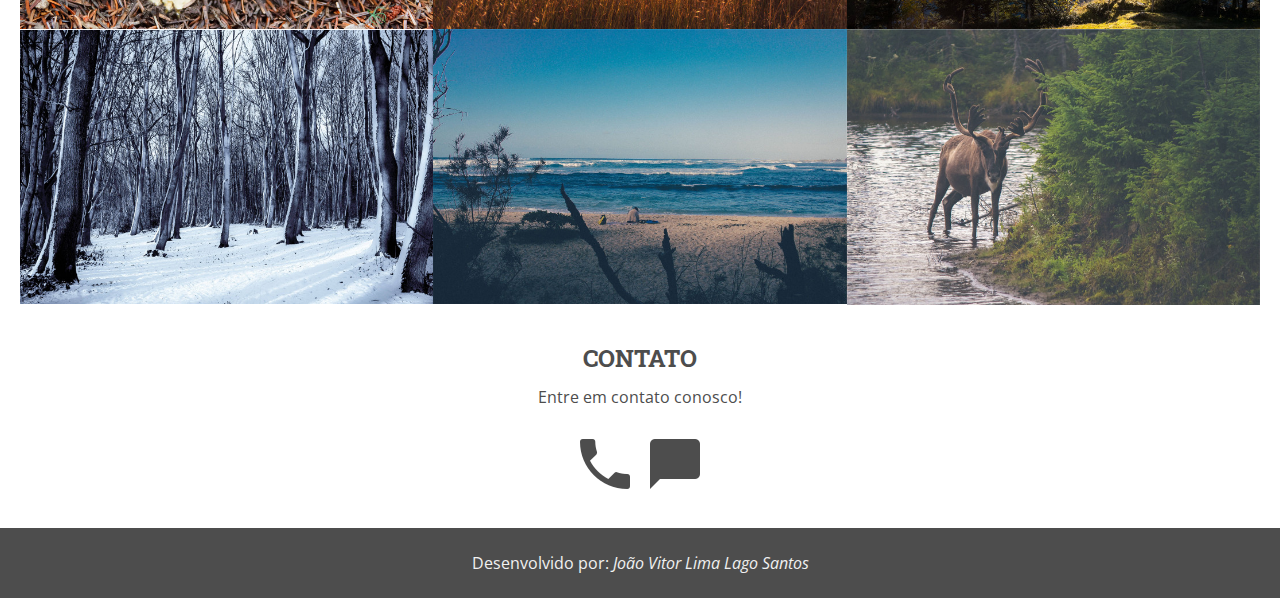
==== commit d12d6ccf: "add class 'flex' in style.css content some propertys relative the display and position of tags" ====
--- a/index.html
+++ b/index.html
@@ -14,9 +14,9 @@
 </head>
 
 <body>
-    <nav>
+    <nav class="flex">
         <a href="#">lorem ipsum</a>
-        <ul>
+        <ul class="flex">
             <li><a href="#sobre">Sobre</a></li>
             <li><a href="#servicos">Serviços</a></li>
             <li><a href="#portfolio">Portifólio</a></li>
@@ -24,7 +24,7 @@
         </ul>
     </nav>
 
-    <header>
+    <header class="flex">
         <h1>Lorem Ipsum</h1>
         <p>Lorem ipsum dolor sit, amet consectetur adipisicing elit. Rerum hic, dignissimos odio nostrum similique
             tempore molestias veniam impedit nisi explicabo itaque eos distinctio ullam quas sit, magnam qui voluptates
@@ -32,7 +32,7 @@
 
     </header>
 
-    <section id="sobre">
+    <section id="sobre" class="flex">
         <h2>SOBRE</h2>
         <p>Lorem ipsum dolor sit amet consectetur adipisicing elit. Animi, doloremque? Optio quidem doloribus iste non
             laboriosam commodi a blanditiis porro nemo? Voluptate dignissimos quas atque voluptas impedit, ducimus et
@@ -40,31 +40,31 @@
         <a href="#contato" class="botao">ENTRE EM CONTATO</a>
     </section>
 
-    <section id="servicos">
+    <section id="servicos" class="flex">
         <h2>SERVIÇOS</h2>
-        <div>
+        <div class="flex">
             <img src="./assets/img/configs.png" alt="Engrenagens">
             <h3>Fácil Integração</h3>
             <p>Integra facilmente seu site a qualquer gerenciador de conteúdo.</p>
         </div>
-        <div>
+        <div class="flex">
             <img src="./assets/img/hospedagem.png" alt="Servidor">
             <h3>Hospedagem Moderna</h3>
             <p>Não deixe seus clientes na mão. Tenha seu site 24hrs no ar.</p>
         </div>
-        <div>
+        <div class="flex">
             <img src="./assets/img/site.png" alt="Navegador">
             <h3>Melhores Práticas</h3>
             <p>Código legível, desenvolvido com as melhores práticas.</p>
         </div>
-        <div>
+        <div class="flex">
             <img src="./assets/img/coracao.png" alt="Coração">
             <h3>Feito com Amor</h3>
             <p>É melhor fazer seus sites com amor hoje em dia!</p>
         </div>
     </section>
 
-    <section id="portfolio">
+    <section id="portfolio" class="flex">
         <h2>PORTFÓLIO</h2>
         <img src="./assets/img/portfolio-1.jpg" alt="cogumelos">
         <img src="./assets/img/portfolio-2.jpeg" alt="Sol no horizonte">
@@ -74,11 +74,11 @@
         <img src="./assets/img/portfolio-6.jpeg" alt="Alce à beira de rio">
     </section>
 
-    <section id="contato">
+    <section id="contato" class="flex">
         <h2>CONTATO</h2>
         <p>Entre em contato conosco!</p>
         <!--Atalho para as divs abaixo: div*2>img+p>a -->
-        <div id="lado-a-lado">
+        <div id="lado-a-lado" class="flex">
             <div>
                 <p><a href="tel: (77) 99999-9999">
                         <img src="./assets/img/fone.png" alt="Telefone"></a></p>
--- a/assets/css/style.css
+++ b/assets/css/style.css
@@ -79,15 +79,18 @@
 }
 /*Navegação*/
 
+.flex{
+    display: flex;
+    flex-direction: column;
+    align-items: center;
+}
+
 nav{
     /*
     display: -webkit-box;display: -ms-flexbox;display: flex; 
     Criado inserindo o display: flex; no autoprefixer
     ele gera o primeiro display que é compatível com diferentes navegadores.
     */
-    display: flex;
-    flex-direction: column;
-    align-items: center;
     background-color: #4d4d4d;
 }
 
@@ -102,9 +105,6 @@
 nav ul{
     list-style: none;
     padding: 0;
-    display: flex;
-    flex-direction: column;
-    align-items: center;
     width: 100%;
 }
 
@@ -137,9 +137,6 @@
     background-position: center;
     background-repeat: no-repeat;
     color: #f1f1f1;
-    display: flex;
-    flex-direction: column;
-    align-items: center;
     text-align: center;
     padding: 20px;
 }
@@ -151,9 +148,6 @@
 /* Sobre */
 
 #sobre{
-    display: flex;
-    flex-direction: column;
-    align-items :center;
     text-align:center;
     padding: 0 20px 20px;
     background-color: #8f3faf;
@@ -178,15 +172,9 @@
 
 #servicos {
     padding: 20px;
-    display: flex;
-    flex-direction: column; 
-    align-items: center;
 }
 
 #servicos div{
-    display: flex;
-    flex-direction: column;
-    align-items: center;
     text-align:center;
     margin-top: 30px;
 }  
@@ -194,9 +182,6 @@
 /* Portfólio */
 
 #portfolio {
-    display: flex;
-    flex-direction: column;
-    align-items: center;
     padding: 20px;
 }
 
@@ -211,20 +196,16 @@
 /* Contato */
 
 #contato {
-    display: flex;
-    flex-direction: column;
-    align-items: center;
     text-align: center;
     padding: 20px;
 }
 
 #lado-a-lado{
-    display: flex;
     flex-direction: row;
 }
 
 #lado-a-lado > div > p > a{
-    margin-left: 20px;
+    margin: auto 10px;
 }
 
 /* Footer */
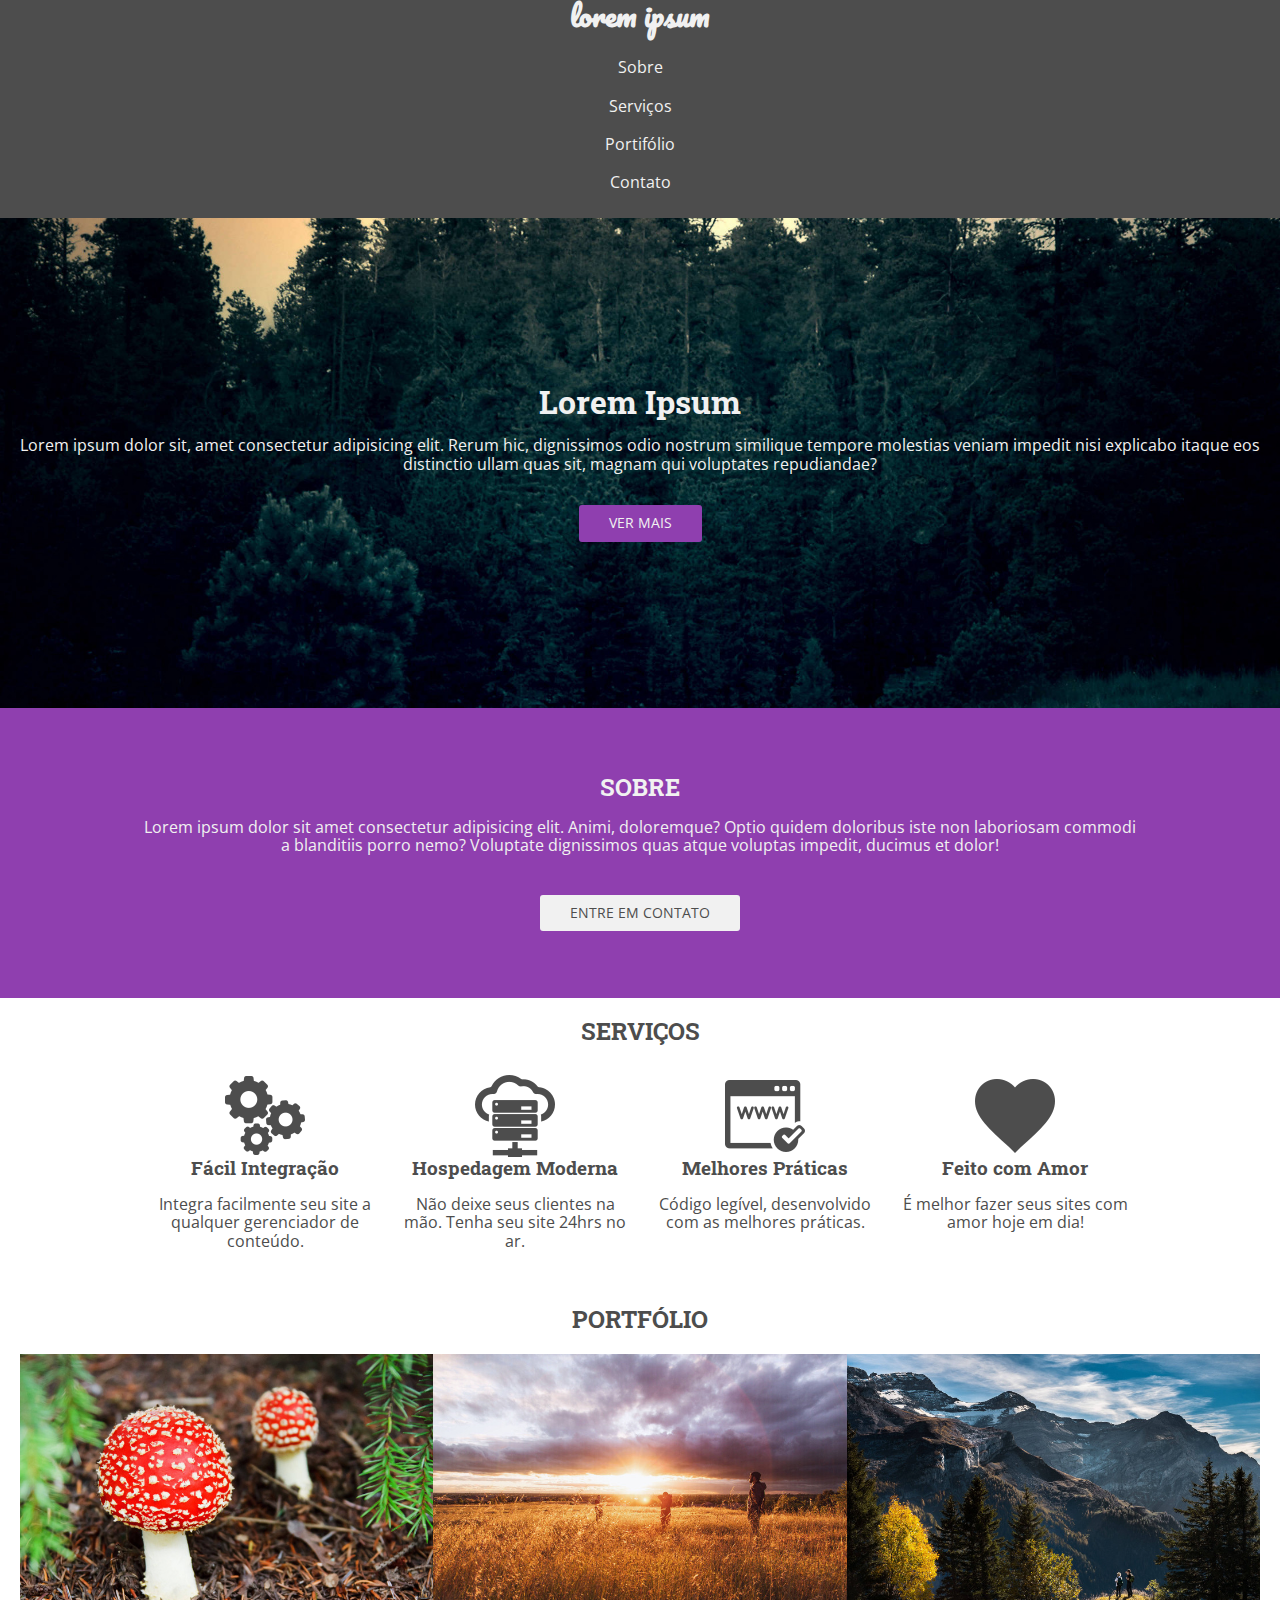
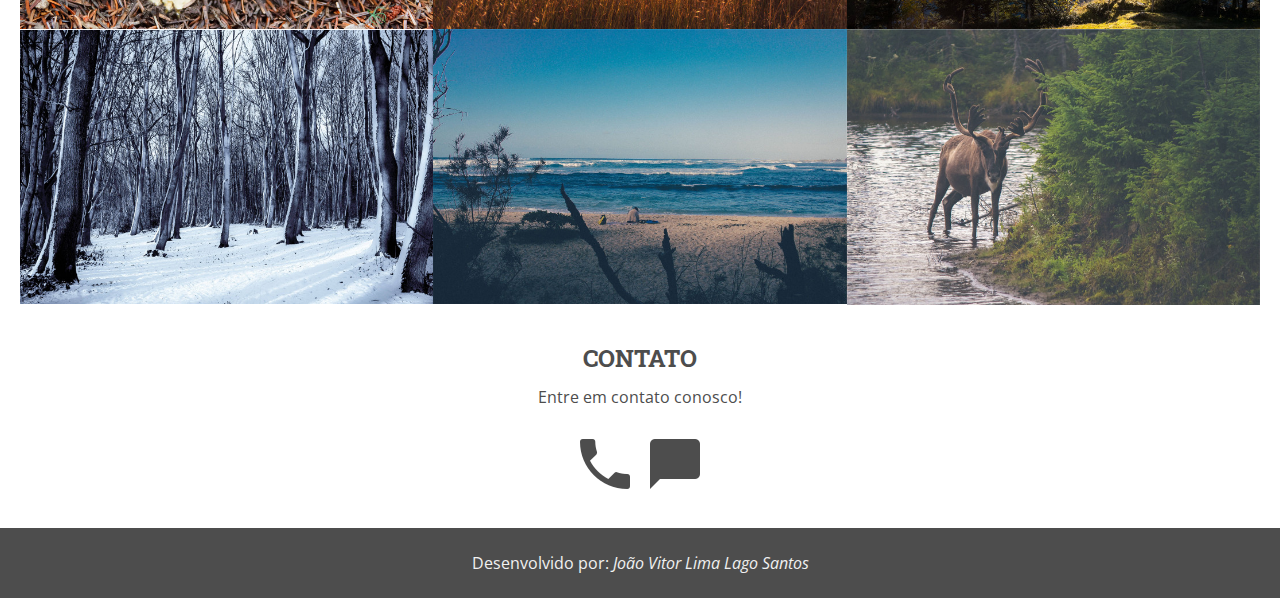
==== commit 52d34fd1: "alterate text in tag a in header of Capitalize to UpperCase" ====
--- a/index.html
+++ b/index.html
@@ -28,7 +28,7 @@
         <h1>Lorem Ipsum</h1>
         <p>Lorem ipsum dolor sit, amet consectetur adipisicing elit. Rerum hic, dignissimos odio nostrum similique
             tempore molestias veniam impedit nisi explicabo itaque eos distinctio ullam quas sit, magnam qui voluptates
-            repudiandae?</p><a href="#sobre" class="botao">Ver mais</a>
+            repudiandae?</p><a href="#sobre" class="botao">VER MAIS</a>
 
     </header>
 
--- a/assets/css/style.css
+++ b/assets/css/style.css
@@ -1,63 +1,3 @@
-/*
-
-* {
-    padding: 0;
-    margin: 0;
-    box-sizing: border-box;
-}
-
-
-/* body {
-    background: #c2c2c2;
-}
-
-h2 {
-    color: blue;
-}
-
-.vermelho {
-    color: red;
-}
-
-#verde {
-    color: green;
-}
-
-div>h2 {
-    color: black;
-} 
-
-
-/* comentario em css 
-
-
-/* .seletores {
-    padding: 1Âº topo(top) e lado direito(right) e parte inferior(bottom) e lado esquerdo(left); // um parametro ele aplica nos 4 lados
-    padding: 1Âº topo(top) 2Âº lado direito(right) 3Âº parte inferior(bottom) 4Âº lado esquerdo(left); // quatro parametro ele aplica individualmente
-    padding: 1Âº topo(top) e parte inferior(bottom) 2Âº lado esquerdo(left) e lado direito(right); // dois paremetros ele aplica em cima+embaixo e lado esquerdo+lado direito
-} 
-
-.div-vermelha {
-    min-height: 150px;
-    padding: 25px;
-    background: red;
-    margin: 100px auto;
-    display: flex;
-    flex-direction: row;
-    justify-content: space-between;
-    flex-wrap: wrap;
-}
-
-.div-branca {
-    background: #fff;
-    height: 100px;
-    width: 100px;
-}
-
-*/
-/* OBS: Colocar as propriedades que são iguais em uma mesma classe e associar aos respectivos seletores */
-/*Geral*/
-
 body{
     font-family: "Open Sans", Helvetica, Arial, sans-serif;
     color: #4d4d4d;
@@ -119,14 +59,13 @@
     width:100%;
     text-decoration: none;
     color: #f1f1f1;
-    transition: background-color .7s;
-    transition: color .5s;
 }
 
 /* Adicionei um hover pra criar uma animação quando passar o mouse em cima de um item do menu */
 nav ul a:hover{
     background-color: white;
     color: black;
+    transition: background-color, color .7s;
 }
 
 /*Cabeçalho*/
@@ -145,6 +84,11 @@
     margin-bottom: 2em;
 }
 
+header > a:hover{
+    background-color: white;
+    color: #8f3faf;
+    transition: background-color, color .5s;
+}
 /* Sobre */
 
 #sobre{
@@ -168,6 +112,12 @@
     color: #4d4d4d;
 }
 
+#sobre .botao:hover{
+    background-color: #4d4d4d;
+    color: white;
+    transition: background-color, color .5s;
+}
+
 /* Serviços */
 
 #servicos {
@@ -229,7 +179,7 @@
 
     nav ul{
         flex-direction: row;
-        width: 75%;        
+        width: 100%;        
     }
 
     /* Cabecalho */
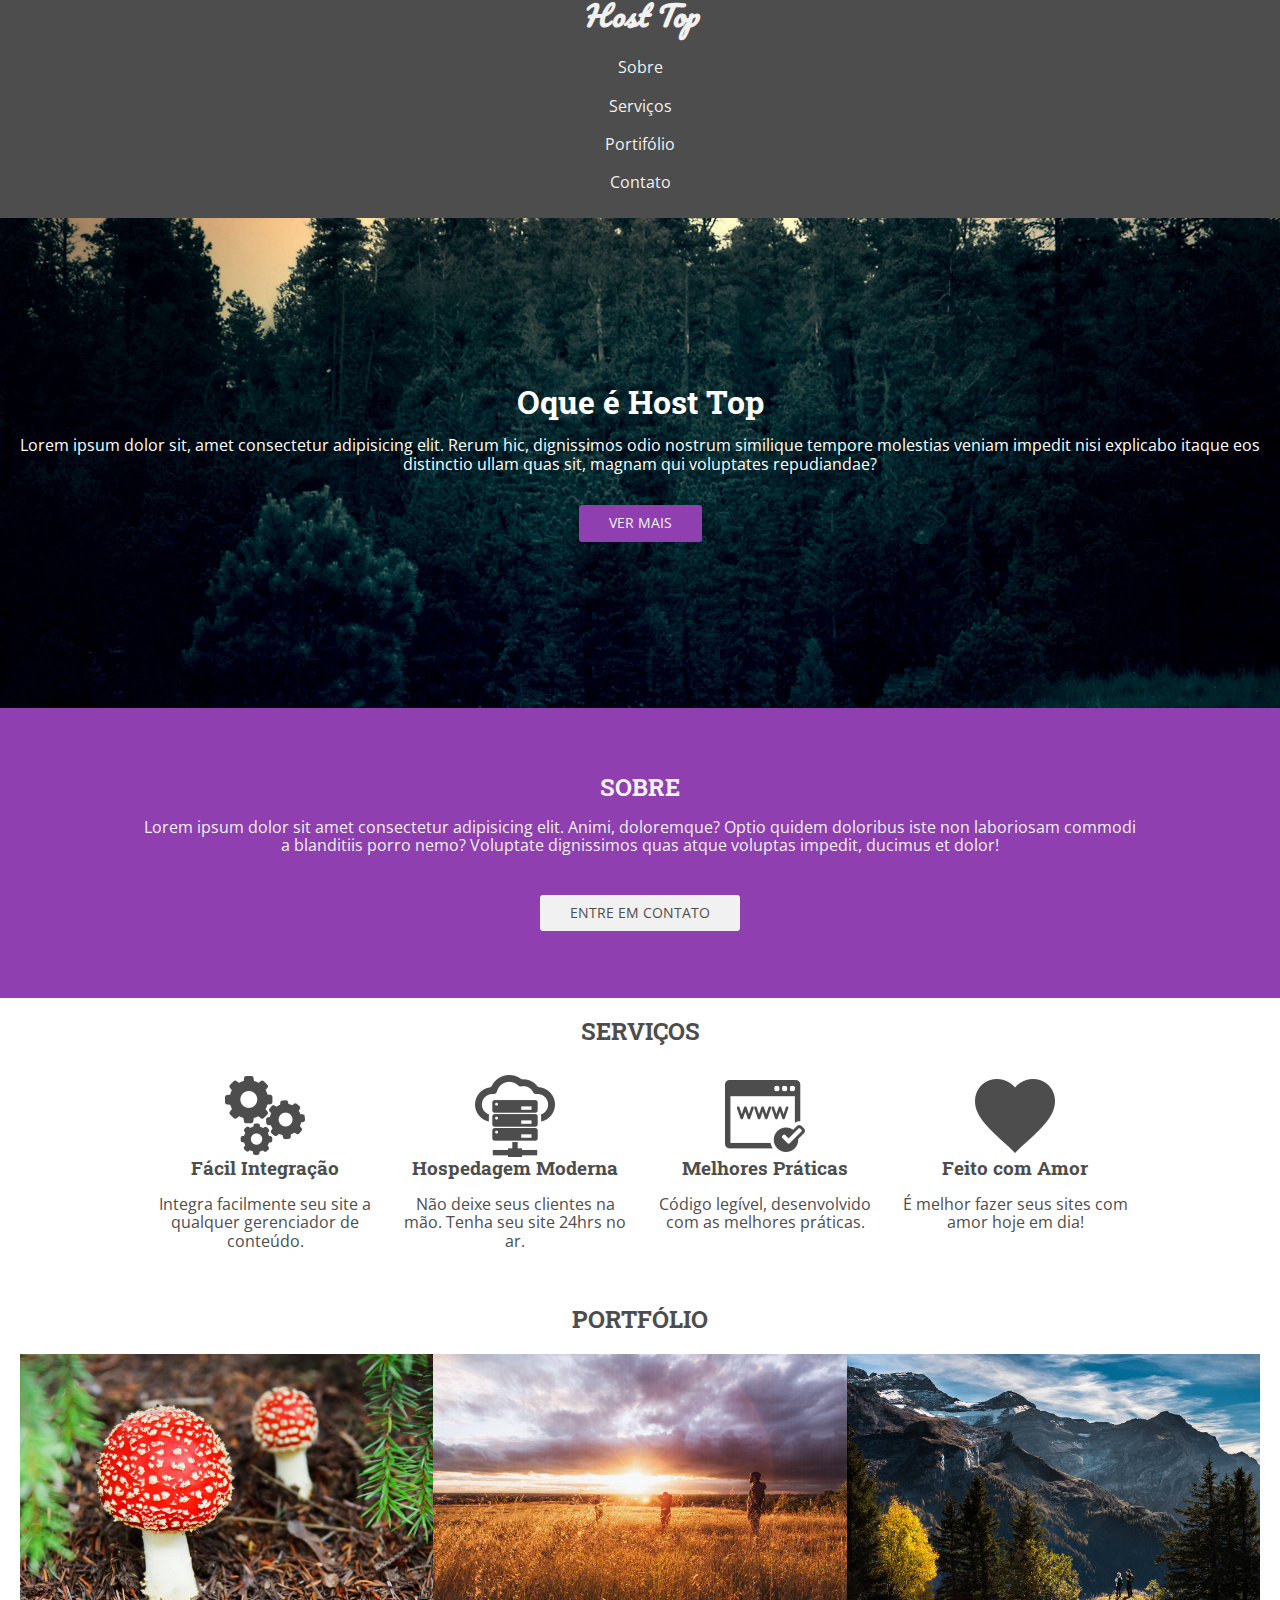
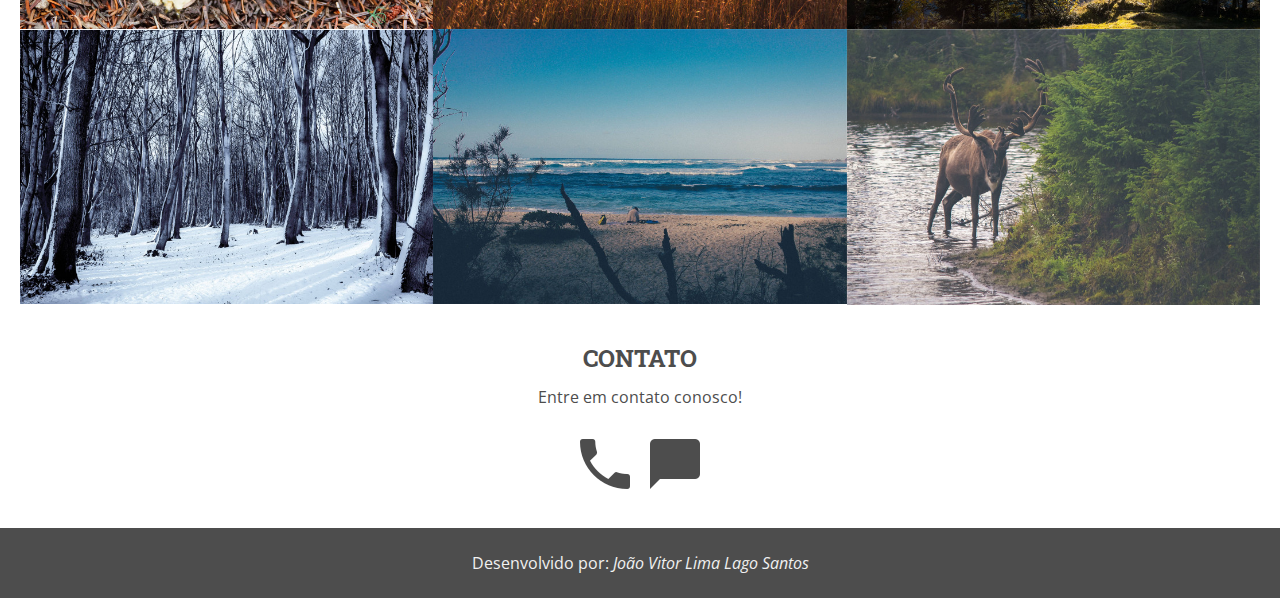
==== commit 53e061cf: "alterate text in nav a of lorem ipsum to host top and text in header h1 of lorem ipsum to oque é hos" ====
--- a/index.html
+++ b/index.html
@@ -15,7 +15,7 @@
 
 <body>
     <nav class="flex">
-        <a href="#">lorem ipsum</a>
+        <a href="#"><em>Host Top</em></a>
         <ul class="flex">
             <li><a href="#sobre">Sobre</a></li>
             <li><a href="#servicos">Serviços</a></li>
@@ -25,7 +25,7 @@
     </nav>
 
     <header class="flex">
-        <h1>Lorem Ipsum</h1>
+        <h1>Oque é Host Top</h1>
         <p>Lorem ipsum dolor sit, amet consectetur adipisicing elit. Rerum hic, dignissimos odio nostrum similique
             tempore molestias veniam impedit nisi explicabo itaque eos distinctio ullam quas sit, magnam qui voluptates
             repudiandae?</p><a href="#sobre" class="botao">VER MAIS</a>
--- a/assets/css/style.css
+++ b/assets/css/style.css
@@ -75,7 +75,7 @@
     background-size: cover;
     background-position: center;
     background-repeat: no-repeat;
-    color: #f1f1f1;
+    color: #ffffff;
     text-align: center;
     padding: 20px;
 }
